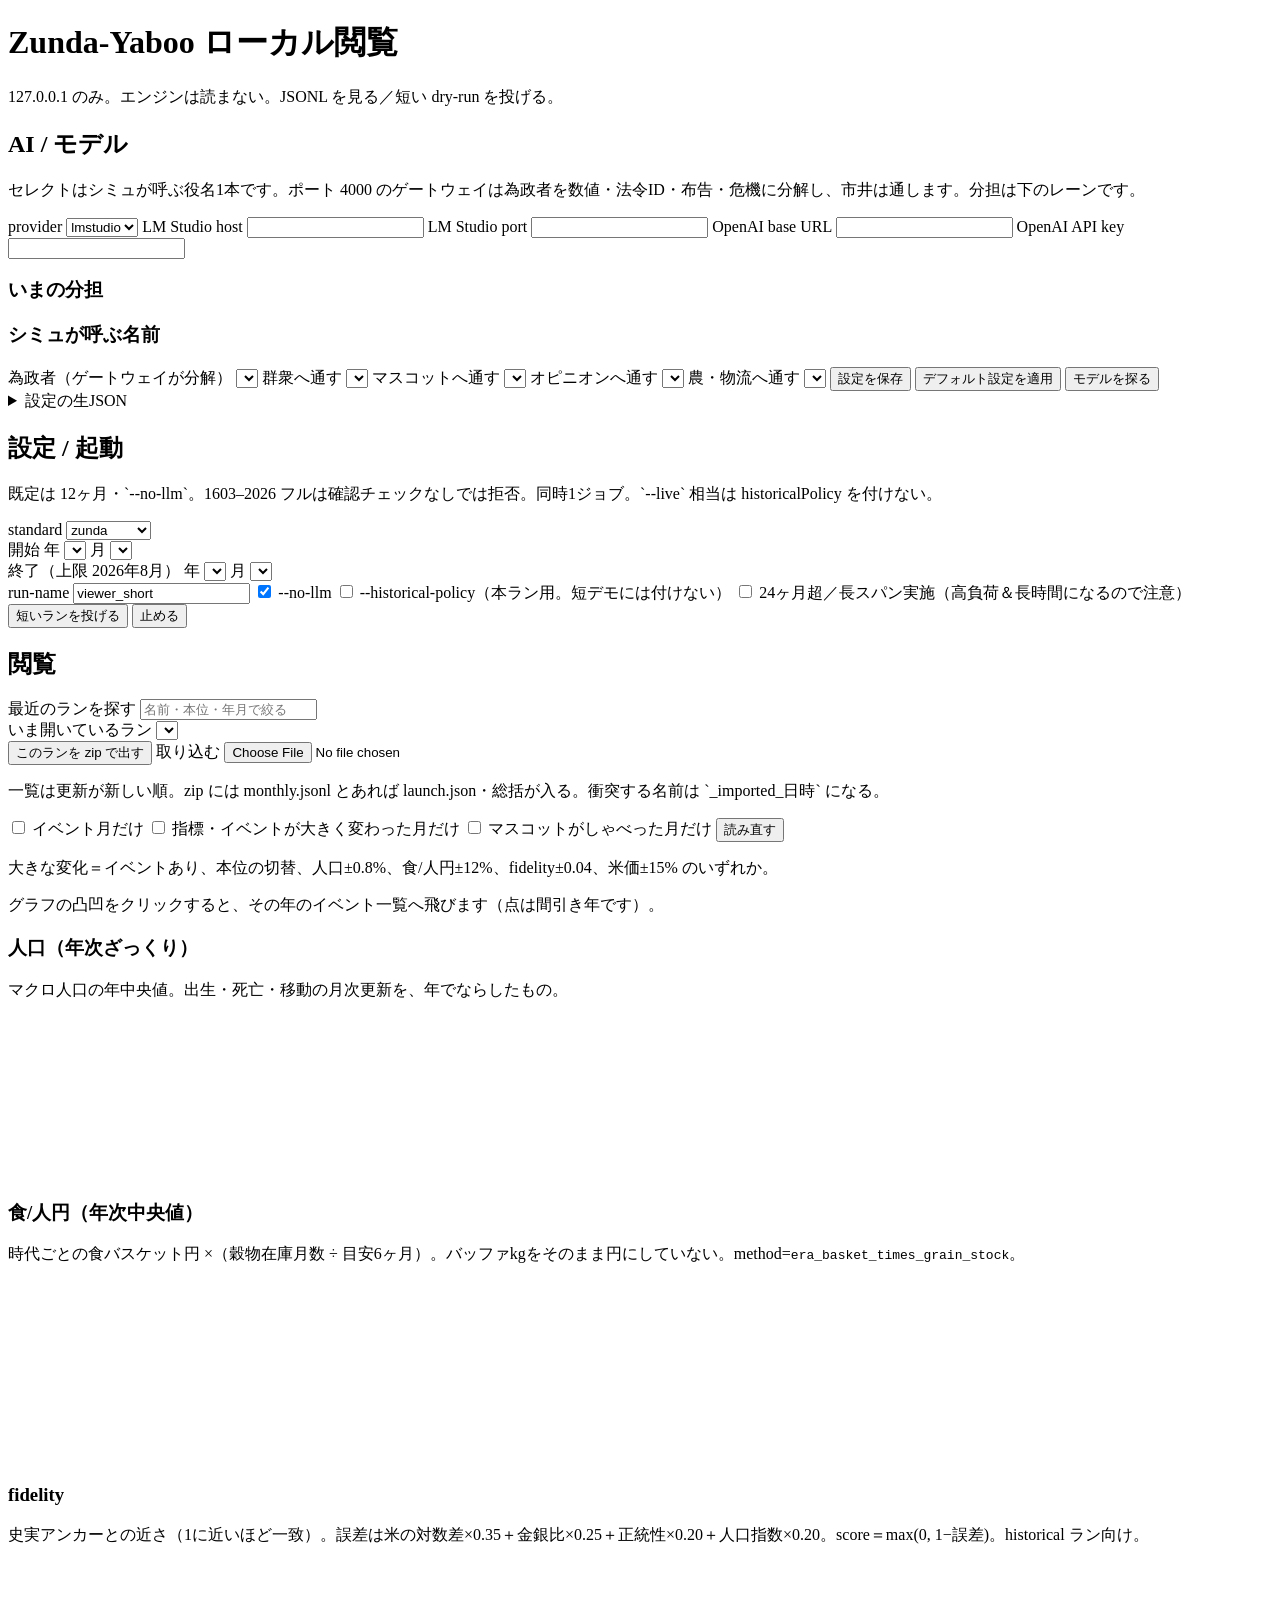
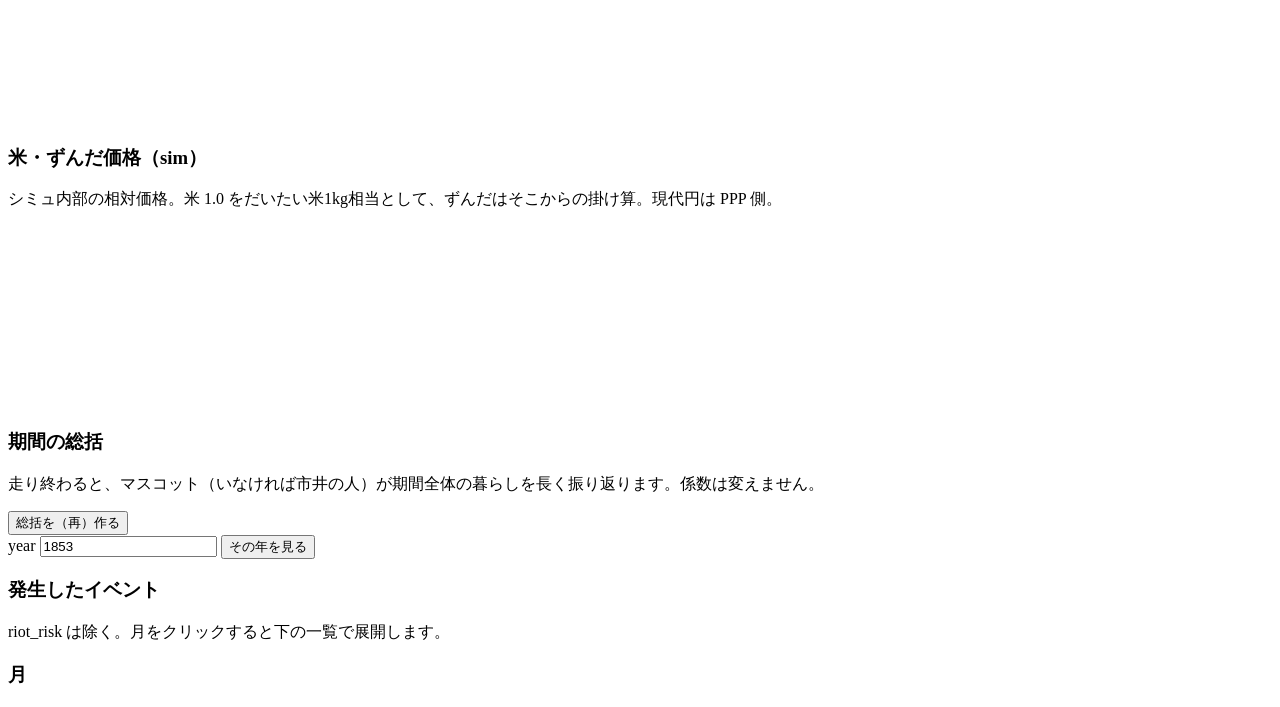
==== web/viewer/index.html @ b6a8cfde "Fix zundamon copula endings and viewer long-span warning copy. Co-authored-by: Cursor <cursoragent@c" ====
<!DOCTYPE html>
<html lang="ja">
<head>
  <meta charset="utf-8" />
  <meta name="viewport" content="width=device-width, initial-scale=1" />
  <title>Zunda-Yaboo viewer</title>
  <link rel="stylesheet" href="/app.css" />
</head>
<body>
  <header class="top">
    <h1>Zunda-Yaboo ローカル閲覧</h1>
    <p class="sub">127.0.0.1 のみ。エンジンは読まない。JSONL を見る／短い dry-run を投げる。</p>
  </header>
  <main class="layout">
    <section class="pane" id="launchPane">
      <h2>AI / モデル</h2>
      <p class="hint">セレクトはシミュが呼ぶ役名1本です。ポート 4000 のゲートウェイは為政者を数値・法令ID・布告・危機に分解し、市井は通します。分担は下のレーンです。</p>
      <label>provider
        <select id="provider">
          <option value="lmstudio">lmstudio</option>
          <option value="openai">openai</option>
        </select>
      </label>
      <label>LM Studio host <input id="lmStudioHost" type="text" /></label>
      <label>LM Studio port <input id="lmStudioPort" type="text" /></label>
      <label>OpenAI base URL <input id="openaiBaseUrl" type="text" /></label>
      <label>OpenAI API key <input id="openaiApiKey" type="password" autocomplete="off" /></label>
      <p id="gatewayHint" class="hint"></p>
      <h3 class="splitPlanTitle">いまの分担</h3>
      <section id="splitPlanBox" class="splitPlan" aria-live="polite"></section>
      <h3 class="splitPlanTitle">シミュが呼ぶ名前</h3>
      <label>為政者（ゲートウェイが分解） <select id="roleRuler"></select></label>
      <label>群衆へ通す <select id="roleCrowd"></select></label>
      <label>マスコットへ通す <select id="roleMascot"></select></label>
      <label>オピニオンへ通す <select id="roleOpinion"></select></label>
      <label>農・物流へ通す <select id="roleAgri"></select></label>
      <button type="button" id="saveSettingsBtn">設定を保存</button>
      <button type="button" id="applyGatewayDefaultBtn">デフォルト設定を適用</button>
      <button type="button" id="probeBtn">モデルを探る</button>
      <details class="rawSettings">
        <summary>設定の生JSON</summary>
        <pre id="settingsBox" class="job"></pre>
      </details>
      <h2>設定 / 起動</h2>
      <p class="hint">既定は 12ヶ月・`--no-llm`。1603–2026 フルは確認チェックなしでは拒否。同時1ジョブ。`--live` 相当は historicalPolicy を付けない。</p>
      <label>standard
        <select id="standard">
          <option value="zunda">zunda</option>
          <option value="anko">anko</option>
          <option value="azuki">azuki</option>
          <option value="edo_metal">edo_metal</option>
          <option value="gold_yen">gold_yen</option>
          <option value="dollar">dollar</option>
          <option value="historical">historical</option>
        </select>
      </label>
      <div class="yearMonthPick">
        <span>開始</span>
        <label>年
          <select id="startYear"></select>
        </label>
        <label>月
          <select id="startMonth"></select>
        </label>
      </div>
      <div class="yearMonthPick">
        <span>終了（上限 2026年8月）</span>
        <label>年
          <select id="endYear"></select>
        </label>
        <label>月
          <select id="endMonth"></select>
        </label>
      </div>
      <label>run-name <input id="runName" type="text" value="viewer_short" /></label>
      <label class="check"><input id="noLlm" type="checkbox" checked /> --no-llm</label>
      <label class="check"><input id="historicalPolicy" type="checkbox" /> --historical-policy（本ラン用。短デモには付けない）</label>
      <label class="check"><input id="confirmFullSpan" type="checkbox" /> 24ヶ月超／長スパン実施（高負荷＆長時間になるので注意）</label>
      <button type="button" id="launchBtn">短いランを投げる</button>
      <button type="button" id="stopBtn">止める</button>
      <pre id="jobBox" class="job"></pre>
    </section>
    <section class="pane" id="viewPane">
      <h2>閲覧</h2>
      <label>最近のランを探す
        <input id="runSearch" type="text" placeholder="名前・本位・年月で絞る" />
      </label>
      <div id="runList" class="runList"></div>
      <label>いま開いているラン
        <select id="runSelect"></select>
      </label>
      <div class="runActions">
        <button type="button" id="exportBtn">このランを zip で出す</button>
        <label class="filePick">取り込む
          <input id="importFile" type="file" accept=".zip,.jsonl,application/zip" />
        </label>
      </div>
      <p class="hint">一覧は更新が新しい順。zip には monthly.jsonl とあれば launch.json・総括が入る。衝突する名前は `_imported_日時` になる。</p>
      <label class="check"><input id="onlyEvents" type="checkbox" /> イベント月だけ</label>
      <label class="check"><input id="onlyBigChanges" type="checkbox" /> 指標・イベントが大きく変わった月だけ</label>
      <label class="check"><input id="onlySpeech" type="checkbox" /> マスコットがしゃべった月だけ</label>
      <button type="button" id="reloadBtn">読み直す</button>
      <p id="rangeMeta" class="hint"></p>
      <p class="hint">大きな変化＝イベントあり、本位の切替、人口±0.8%、食/人円±12%、fidelity±0.04、米価±15% のいずれか。</p>
      <p class="hint">グラフの凸凹をクリックすると、その年のイベント一覧へ飛びます（点は間引き年です）。</p>
      <h3>人口（年次ざっくり）</h3>
      <p class="hint">マクロ人口の年中央値。出生・死亡・移動の月次更新を、年でならしたもの。</p>
      <canvas id="chartPop" width="720" height="160"></canvas>
      <h3>食/人円（年次中央値）</h3>
      <p class="hint">時代ごとの食バスケット円 ×（穀物在庫月数 ÷ 目安6ヶ月）。バッファkgをそのまま円にしていない。method=<code>era_basket_times_grain_stock</code>。</p>
      <canvas id="chartFood" width="720" height="180"></canvas>
      <h3>fidelity</h3>
      <p class="hint">史実アンカーとの近さ（1に近いほど一致）。誤差は米の対数差×0.35＋金銀比×0.25＋正統性×0.20＋人口指数×0.20。score＝max(0, 1−誤差)。historical ラン向け。</p>
      <canvas id="chartFid" width="720" height="160"></canvas>
      <h3>米・ずんだ価格（sim）</h3>
      <p class="hint">シミュ内部の相対価格。米 1.0 をだいたい米1kg相当として、ずんだはそこからの掛け算。現代円は PPP 側。</p>
      <canvas id="chartPrice" width="720" height="180"></canvas>
      <h3>期間の総括</h3>
      <p class="hint">走り終わると、マスコット（いなければ市井の人）が期間全体の暮らしを長く振り返ります。係数は変えません。</p>
      <button type="button" id="recapBtn">総括を（再）作る</button>
      <article id="lifeRecapBox" class="recap"></article>
      <label>year <input id="yearTrace" type="text" value="1853" /></label>
      <button type="button" id="yearTraceBtn">その年を見る</button>
      <div id="yearTraceBox"></div>
      <h3>発生したイベント</h3>
      <p class="hint">riot_risk は除く。月をクリックすると下の一覧で展開します。</p>
      <ul id="eventLog"></ul>
      <h3>月</h3>
      <ul id="monthList"></ul>
    </section>
  </main>
  <div id="jobPopup" hidden>
    <div class="jobPopupCard">
      <p class="jobPopupTitle">推論ちゅうなのだ</p>
      <span class="spinner" aria-hidden="true"></span>
      <p id="busyText">待機中</p>
      <button type="button" id="busyStopBtn">止める</button>
    </div>
  </div>
  <div id="defaultPresetPopup" hidden>
    <div class="defaultPresetCard">
      <p class="jobPopupTitle">ゲートウェイ既定を適用するのだ</p>
      <p class="hint">クラウド OpenAI にはしません。向き先は Docker ゲートウェイ :4000 です。為政者レーンが4仕事に分かれているのが既定です。</p>
      <p id="defaultPresetSummary" class="presetSummary"></p>
      <h3 class="splitPlanTitle">既定の分担</h3>
      <div id="defaultPresetSplit" class="splitPlan"></div>
      <p class="hint">手持ちカタログ（ある／ない）</p>
      <ul id="defaultPresetList"></ul>
      <div class="presetActions">
        <button type="button" id="defaultPresetOkBtn">確認して適用</button>
        <button type="button" id="defaultPresetCancelBtn" class="secondaryBtn">やめる</button>
      </div>
    </div>
  </div>
  <script src="/app.js?v=span-pickers-1"></script>
</body>
</html>
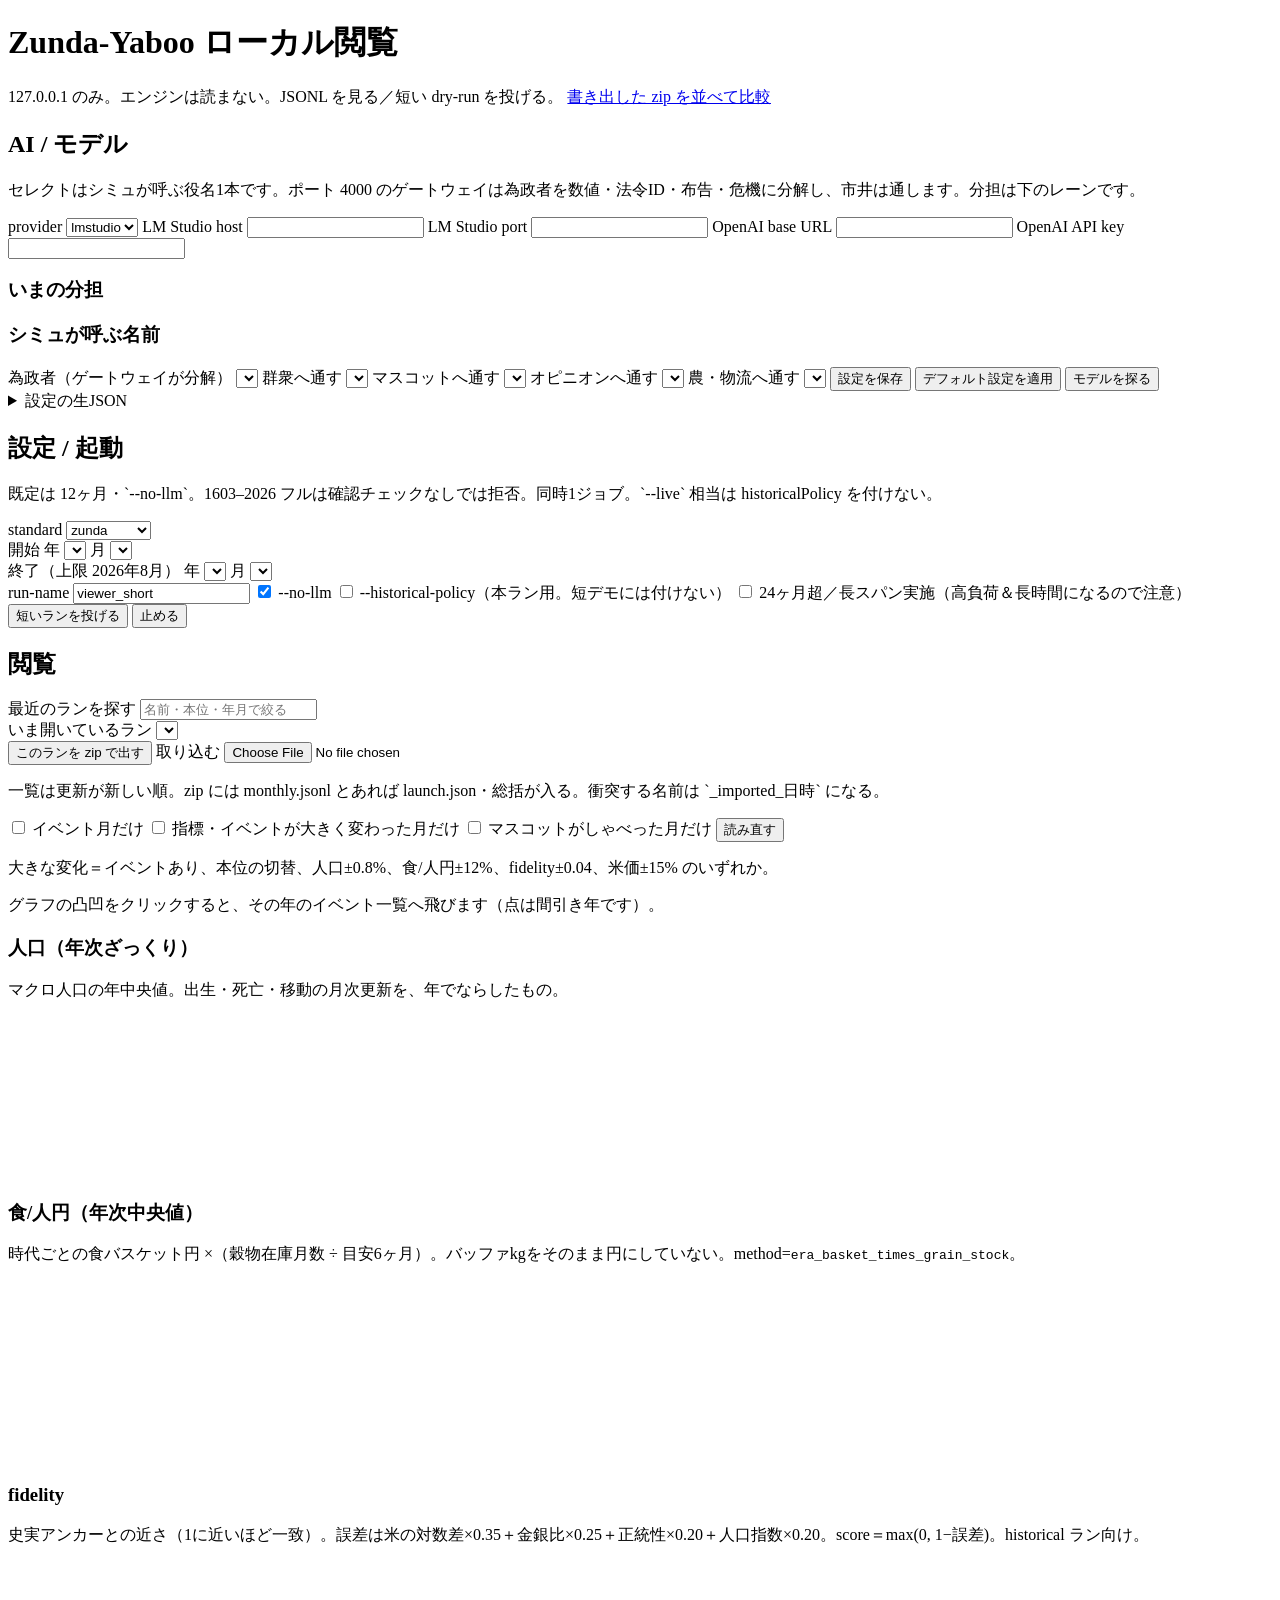
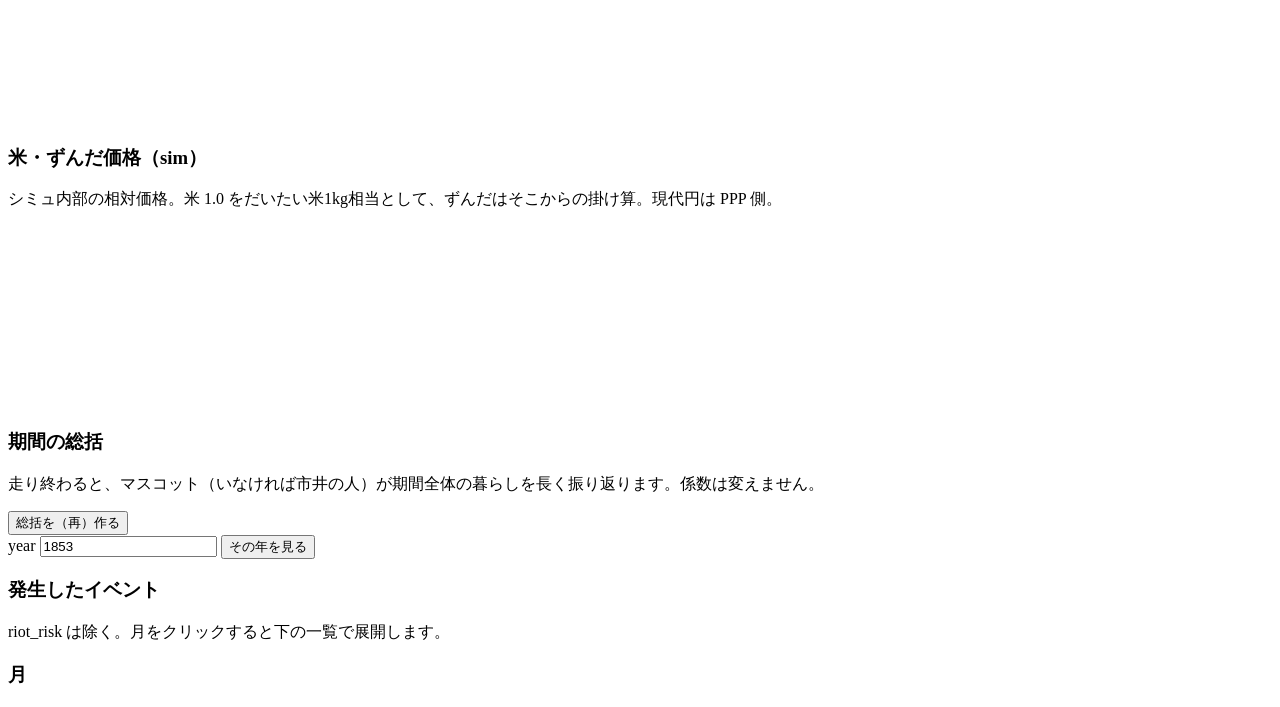
==== commit f3ed2b41: "Add run compare view and keep viewer progress notes." ====
--- a/web/viewer/index.html
+++ b/web/viewer/index.html
@@ -9,7 +9,7 @@
 <body>
   <header class="top">
     <h1>Zunda-Yaboo ローカル閲覧</h1>
-    <p class="sub">127.0.0.1 のみ。エンジンは読まない。JSONL を見る／短い dry-run を投げる。</p>
+    <p class="sub">127.0.0.1 のみ。エンジンは読まない。JSONL を見る／短い dry-run を投げる。 <a href="/compare.html">書き出した zip を並べて比較</a></p>
   </header>
   <main class="layout">
     <section class="pane" id="launchPane">
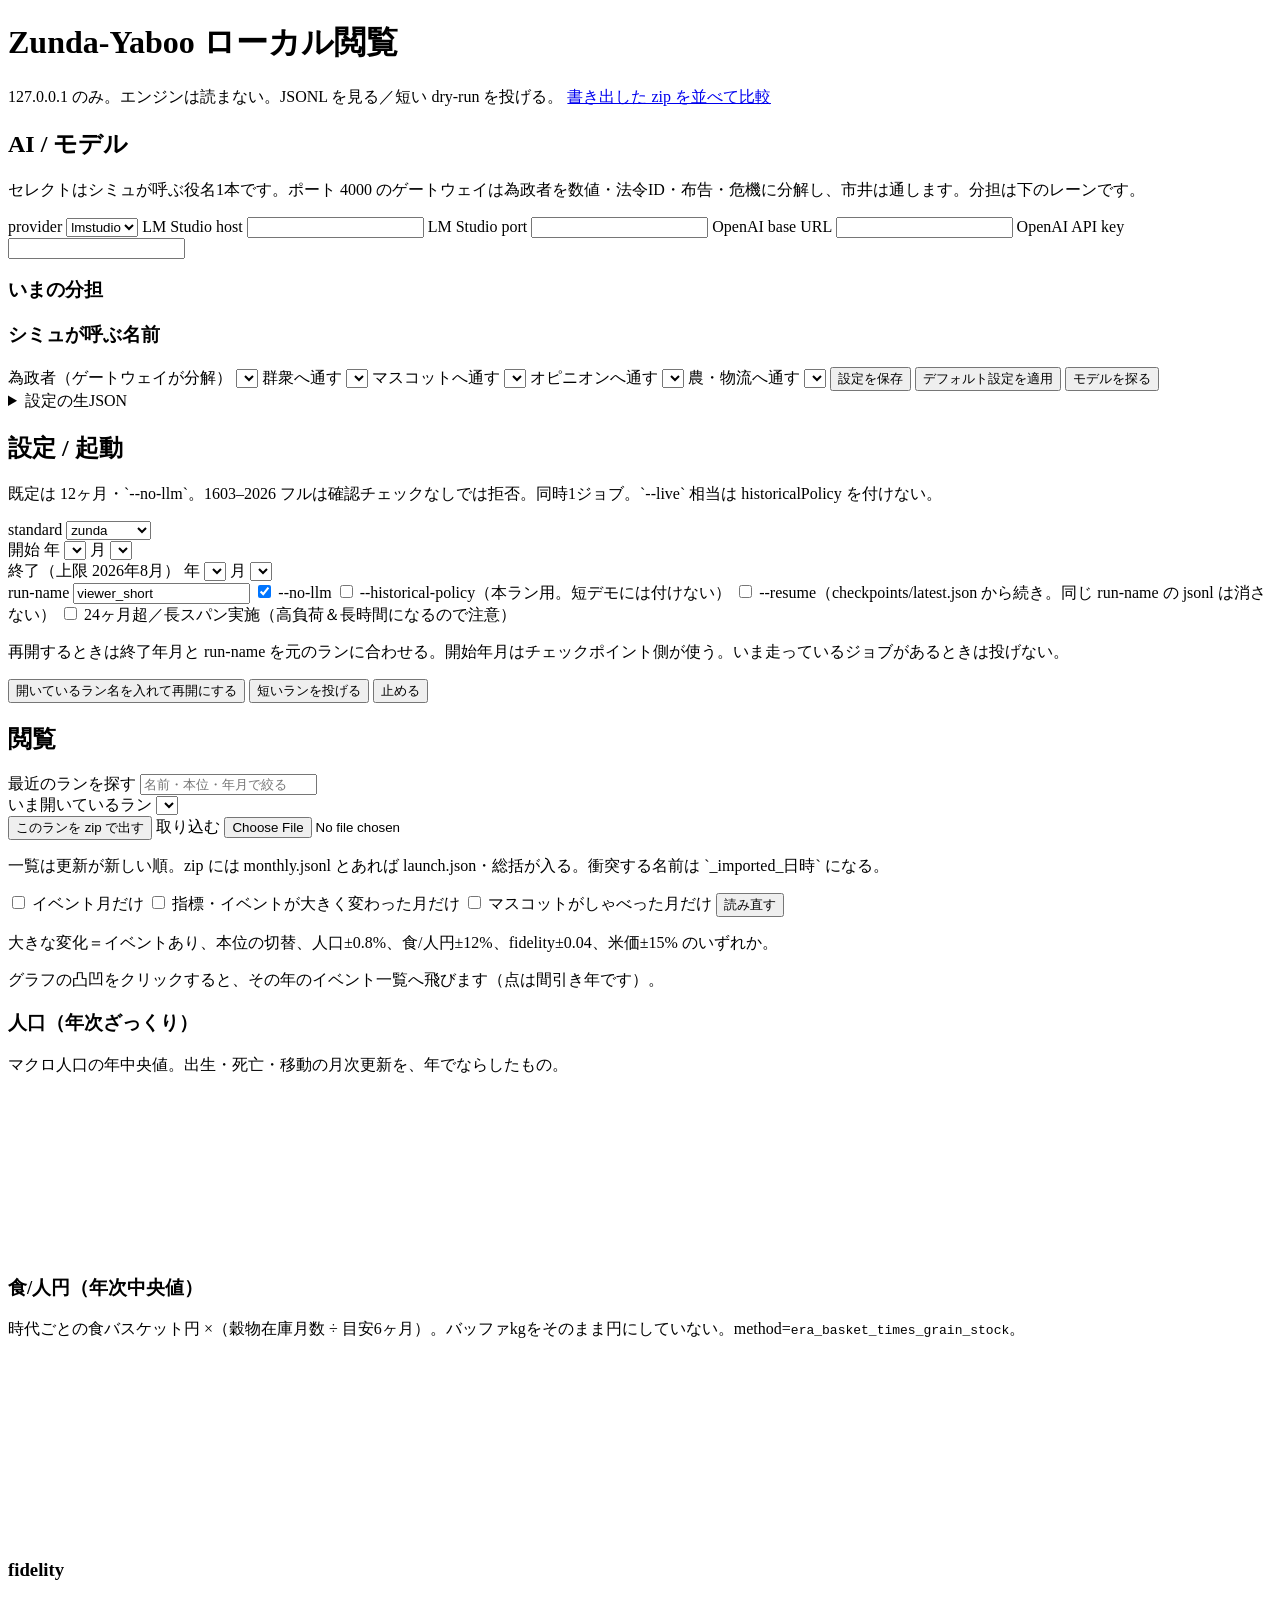
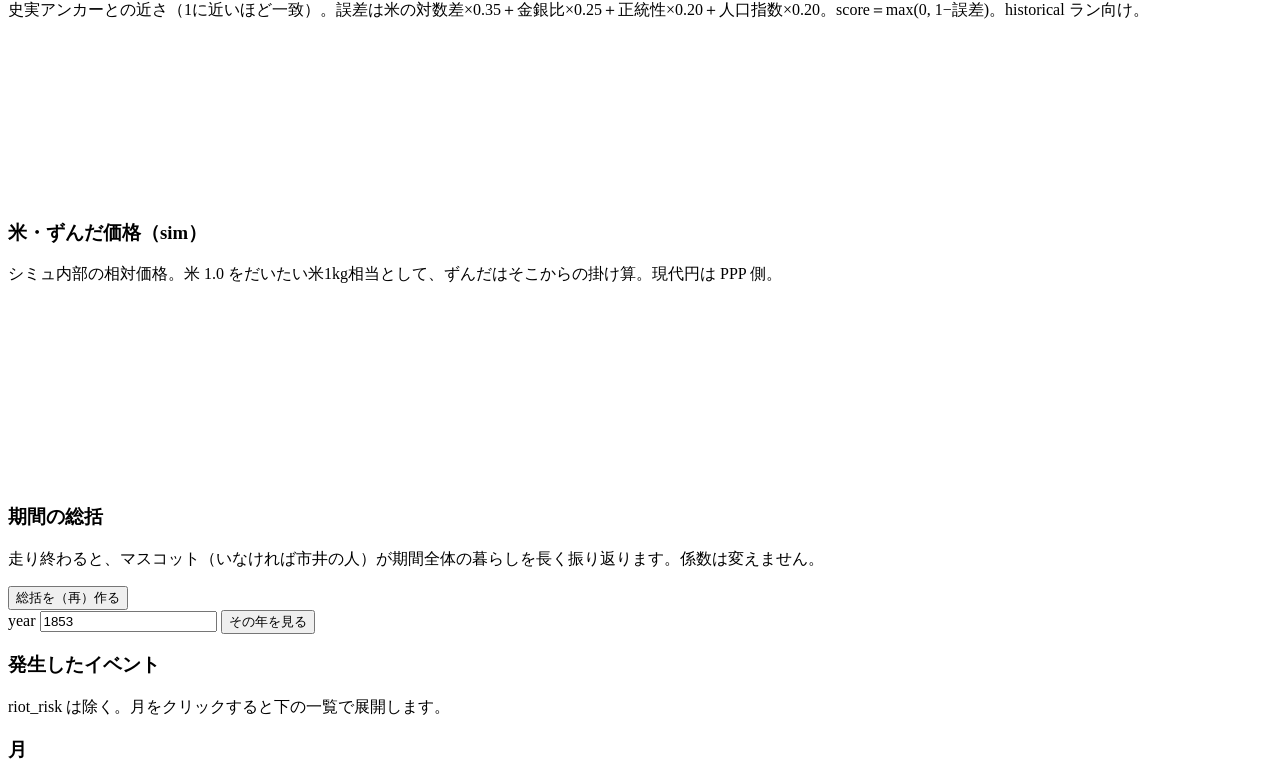
==== commit 12b64ba0: "Document engine internals and add viewer year-event search." ====
--- a/web/viewer/index.html
+++ b/web/viewer/index.html
@@ -75,7 +75,10 @@
       <label>run-name <input id="runName" type="text" value="viewer_short" /></label>
       <label class="check"><input id="noLlm" type="checkbox" checked /> --no-llm</label>
       <label class="check"><input id="historicalPolicy" type="checkbox" /> --historical-policy（本ラン用。短デモには付けない）</label>
+      <label class="check"><input id="resume" type="checkbox" /> --resume（checkpoints/latest.json から続き。同じ run-name の jsonl は消さない）</label>
       <label class="check"><input id="confirmFullSpan" type="checkbox" /> 24ヶ月超／長スパン実施（高負荷＆長時間になるので注意）</label>
+      <p class="hint">再開するときは終了年月と run-name を元のランに合わせる。開始年月はチェックポイント側が使う。いま走っているジョブがあるときは投げない。</p>
+      <button type="button" id="fillResumeBtn">開いているラン名を入れて再開にする</button>
       <button type="button" id="launchBtn">短いランを投げる</button>
       <button type="button" id="stopBtn">止める</button>
       <pre id="jobBox" class="job"></pre>
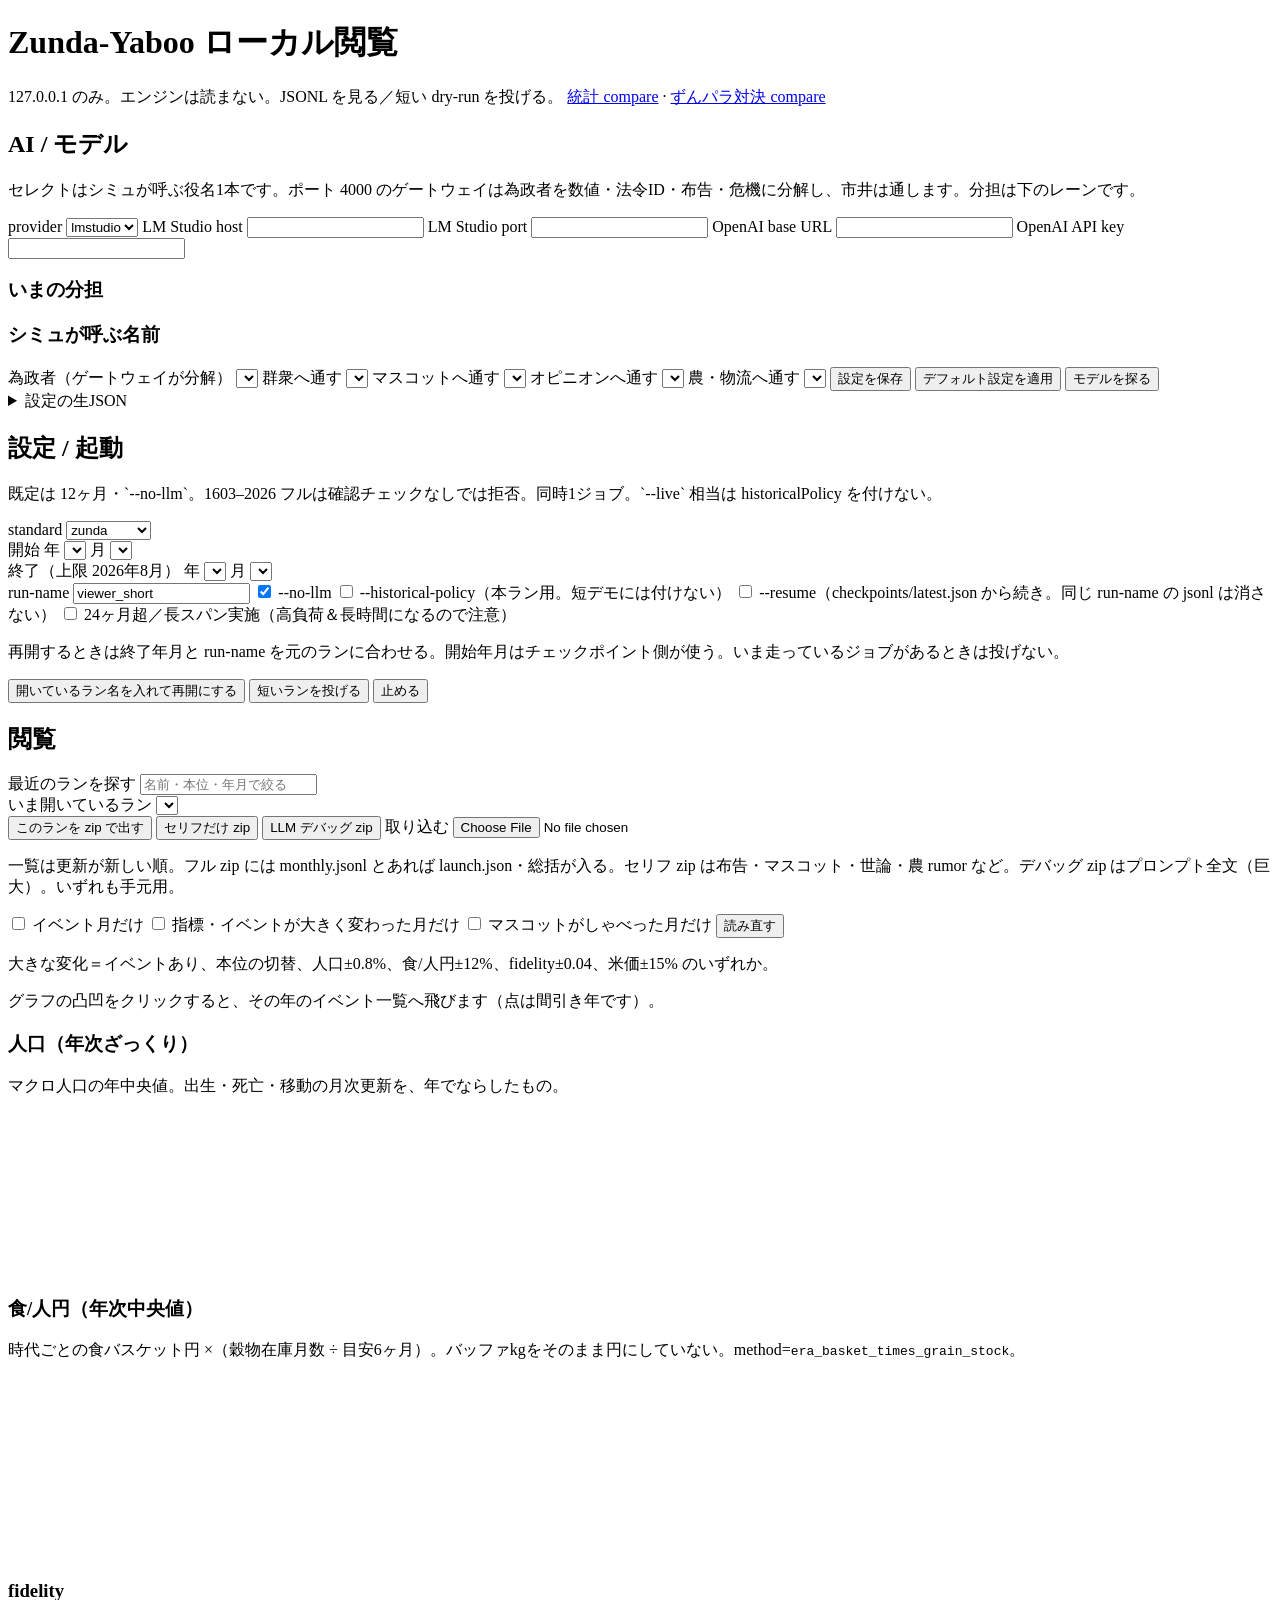
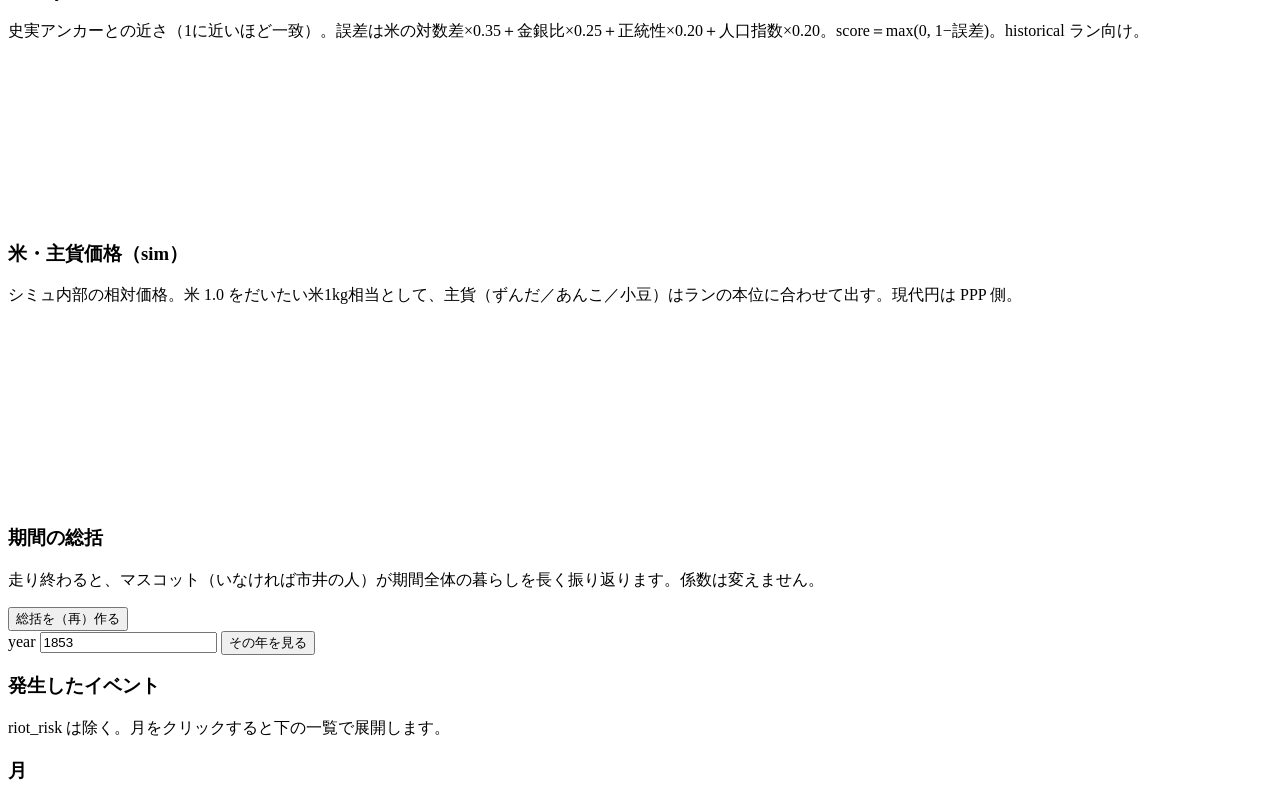
==== commit dc7ac792: "Add ZunPara duel compare viewer, sample packs, and doc cleanup for ver1." ====
--- a/web/viewer/index.html
+++ b/web/viewer/index.html
@@ -9,7 +9,10 @@
 <body>
   <header class="top">
     <h1>Zunda-Yaboo ローカル閲覧</h1>
-    <p class="sub">127.0.0.1 のみ。エンジンは読まない。JSONL を見る／短い dry-run を投げる。 <a href="/compare.html">書き出した zip を並べて比較</a></p>
+    <p class="sub">127.0.0.1 のみ。エンジンは読まない。JSONL を見る／短い dry-run を投げる。
+      <a href="/compare.html">統計 compare</a> ·
+      <a href="/compare_duel.html">ずんパラ対決 compare</a>
+    </p>
   </header>
   <main class="layout">
     <section class="pane" id="launchPane">
@@ -94,11 +97,13 @@
       </label>
       <div class="runActions">
         <button type="button" id="exportBtn">このランを zip で出す</button>
+        <button type="button" id="exportSpeechBtn">セリフだけ zip</button>
+        <button type="button" id="exportDebugBtn">LLM デバッグ zip</button>
         <label class="filePick">取り込む
           <input id="importFile" type="file" accept=".zip,.jsonl,application/zip" />
         </label>
       </div>
-      <p class="hint">一覧は更新が新しい順。zip には monthly.jsonl とあれば launch.json・総括が入る。衝突する名前は `_imported_日時` になる。</p>
+      <p class="hint">一覧は更新が新しい順。フル zip には monthly.jsonl とあれば launch.json・総括が入る。セリフ zip は布告・マスコット・世論・農 rumor など。デバッグ zip はプロンプト全文（巨大）。いずれも手元用。</p>
       <label class="check"><input id="onlyEvents" type="checkbox" /> イベント月だけ</label>
       <label class="check"><input id="onlyBigChanges" type="checkbox" /> 指標・イベントが大きく変わった月だけ</label>
       <label class="check"><input id="onlySpeech" type="checkbox" /> マスコットがしゃべった月だけ</label>
@@ -115,8 +120,8 @@
       <h3>fidelity</h3>
       <p class="hint">史実アンカーとの近さ（1に近いほど一致）。誤差は米の対数差×0.35＋金銀比×0.25＋正統性×0.20＋人口指数×0.20。score＝max(0, 1−誤差)。historical ラン向け。</p>
       <canvas id="chartFid" width="720" height="160"></canvas>
-      <h3>米・ずんだ価格（sim）</h3>
-      <p class="hint">シミュ内部の相対価格。米 1.0 をだいたい米1kg相当として、ずんだはそこからの掛け算。現代円は PPP 側。</p>
+      <h3 id="chartPriceTitle">米・主貨価格（sim）</h3>
+      <p id="chartPriceHint" class="hint">シミュ内部の相対価格。米 1.0 をだいたい米1kg相当として、主貨（ずんだ／あんこ／小豆）はランの本位に合わせて出す。現代円は PPP 側。</p>
       <canvas id="chartPrice" width="720" height="180"></canvas>
       <h3>期間の総括</h3>
       <p class="hint">走り終わると、マスコット（いなければ市井の人）が期間全体の暮らしを長く振り返ります。係数は変えません。</p>
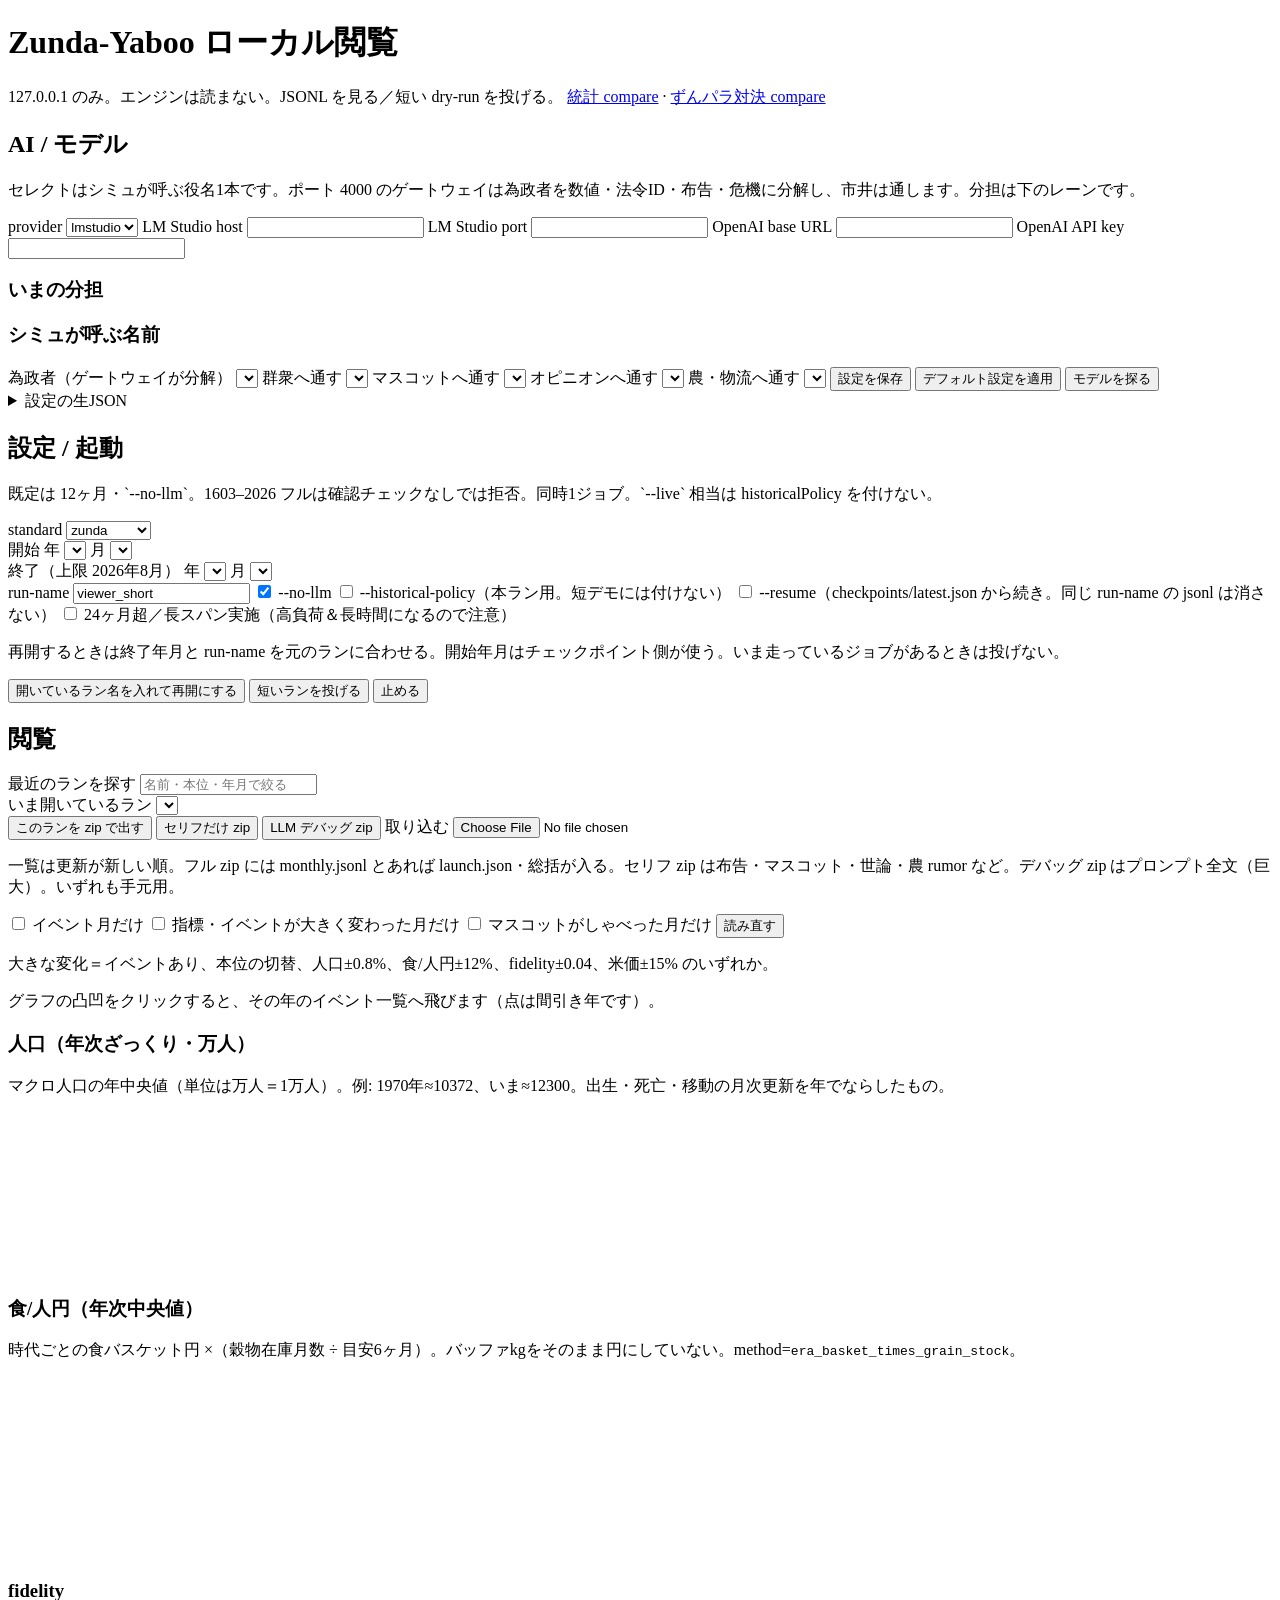
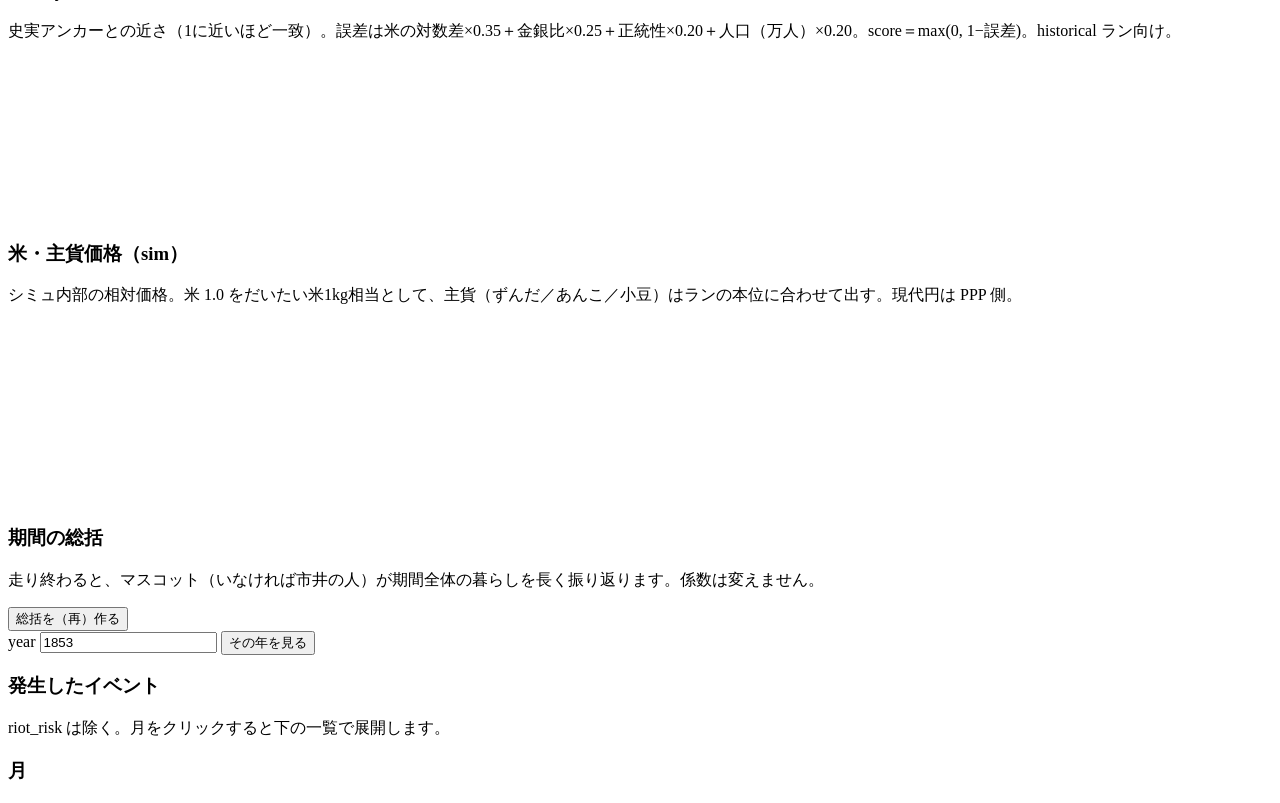
==== commit 569d8294: "Scale population to wan units and tune to Nixon." ====
--- a/web/viewer/index.html
+++ b/web/viewer/index.html
@@ -1,165 +1,165 @@
-<!DOCTYPE html>
-<html lang="ja">
-<head>
-  <meta charset="utf-8" />
-  <meta name="viewport" content="width=device-width, initial-scale=1" />
-  <title>Zunda-Yaboo viewer</title>
-  <link rel="stylesheet" href="/app.css" />
-</head>
-<body>
-  <header class="top">
-    <h1>Zunda-Yaboo ローカル閲覧</h1>
-    <p class="sub">127.0.0.1 のみ。エンジンは読まない。JSONL を見る／短い dry-run を投げる。
-      <a href="/compare.html">統計 compare</a> ·
-      <a href="/compare_duel.html">ずんパラ対決 compare</a>
-    </p>
-  </header>
-  <main class="layout">
-    <section class="pane" id="launchPane">
-      <h2>AI / モデル</h2>
-      <p class="hint">セレクトはシミュが呼ぶ役名1本です。ポート 4000 のゲートウェイは為政者を数値・法令ID・布告・危機に分解し、市井は通します。分担は下のレーンです。</p>
-      <label>provider
-        <select id="provider">
-          <option value="lmstudio">lmstudio</option>
-          <option value="openai">openai</option>
-        </select>
-      </label>
-      <label>LM Studio host <input id="lmStudioHost" type="text" /></label>
-      <label>LM Studio port <input id="lmStudioPort" type="text" /></label>
-      <label>OpenAI base URL <input id="openaiBaseUrl" type="text" /></label>
-      <label>OpenAI API key <input id="openaiApiKey" type="password" autocomplete="off" /></label>
-      <p id="gatewayHint" class="hint"></p>
-      <h3 class="splitPlanTitle">いまの分担</h3>
-      <section id="splitPlanBox" class="splitPlan" aria-live="polite"></section>
-      <h3 class="splitPlanTitle">シミュが呼ぶ名前</h3>
-      <label>為政者（ゲートウェイが分解） <select id="roleRuler"></select></label>
-      <label>群衆へ通す <select id="roleCrowd"></select></label>
-      <label>マスコットへ通す <select id="roleMascot"></select></label>
-      <label>オピニオンへ通す <select id="roleOpinion"></select></label>
-      <label>農・物流へ通す <select id="roleAgri"></select></label>
-      <button type="button" id="saveSettingsBtn">設定を保存</button>
-      <button type="button" id="applyGatewayDefaultBtn">デフォルト設定を適用</button>
-      <button type="button" id="probeBtn">モデルを探る</button>
-      <details class="rawSettings">
-        <summary>設定の生JSON</summary>
-        <pre id="settingsBox" class="job"></pre>
-      </details>
-      <h2>設定 / 起動</h2>
-      <p class="hint">既定は 12ヶ月・`--no-llm`。1603–2026 フルは確認チェックなしでは拒否。同時1ジョブ。`--live` 相当は historicalPolicy を付けない。</p>
-      <label>standard
-        <select id="standard">
-          <option value="zunda">zunda</option>
-          <option value="anko">anko</option>
-          <option value="azuki">azuki</option>
-          <option value="edo_metal">edo_metal</option>
-          <option value="gold_yen">gold_yen</option>
-          <option value="dollar">dollar</option>
-          <option value="historical">historical</option>
-        </select>
-      </label>
-      <div class="yearMonthPick">
-        <span>開始</span>
-        <label>年
-          <select id="startYear"></select>
-        </label>
-        <label>月
-          <select id="startMonth"></select>
-        </label>
-      </div>
-      <div class="yearMonthPick">
-        <span>終了（上限 2026年8月）</span>
-        <label>年
-          <select id="endYear"></select>
-        </label>
-        <label>月
-          <select id="endMonth"></select>
-        </label>
-      </div>
-      <label>run-name <input id="runName" type="text" value="viewer_short" /></label>
-      <label class="check"><input id="noLlm" type="checkbox" checked /> --no-llm</label>
-      <label class="check"><input id="historicalPolicy" type="checkbox" /> --historical-policy（本ラン用。短デモには付けない）</label>
-      <label class="check"><input id="resume" type="checkbox" /> --resume（checkpoints/latest.json から続き。同じ run-name の jsonl は消さない）</label>
-      <label class="check"><input id="confirmFullSpan" type="checkbox" /> 24ヶ月超／長スパン実施（高負荷＆長時間になるので注意）</label>
-      <p class="hint">再開するときは終了年月と run-name を元のランに合わせる。開始年月はチェックポイント側が使う。いま走っているジョブがあるときは投げない。</p>
-      <button type="button" id="fillResumeBtn">開いているラン名を入れて再開にする</button>
-      <button type="button" id="launchBtn">短いランを投げる</button>
-      <button type="button" id="stopBtn">止める</button>
-      <pre id="jobBox" class="job"></pre>
-    </section>
-    <section class="pane" id="viewPane">
-      <h2>閲覧</h2>
-      <label>最近のランを探す
-        <input id="runSearch" type="text" placeholder="名前・本位・年月で絞る" />
-      </label>
-      <div id="runList" class="runList"></div>
-      <label>いま開いているラン
-        <select id="runSelect"></select>
-      </label>
-      <div class="runActions">
-        <button type="button" id="exportBtn">このランを zip で出す</button>
-        <button type="button" id="exportSpeechBtn">セリフだけ zip</button>
-        <button type="button" id="exportDebugBtn">LLM デバッグ zip</button>
-        <label class="filePick">取り込む
-          <input id="importFile" type="file" accept=".zip,.jsonl,application/zip" />
-        </label>
-      </div>
-      <p class="hint">一覧は更新が新しい順。フル zip には monthly.jsonl とあれば launch.json・総括が入る。セリフ zip は布告・マスコット・世論・農 rumor など。デバッグ zip はプロンプト全文（巨大）。いずれも手元用。</p>
-      <label class="check"><input id="onlyEvents" type="checkbox" /> イベント月だけ</label>
-      <label class="check"><input id="onlyBigChanges" type="checkbox" /> 指標・イベントが大きく変わった月だけ</label>
-      <label class="check"><input id="onlySpeech" type="checkbox" /> マスコットがしゃべった月だけ</label>
-      <button type="button" id="reloadBtn">読み直す</button>
-      <p id="rangeMeta" class="hint"></p>
-      <p class="hint">大きな変化＝イベントあり、本位の切替、人口±0.8%、食/人円±12%、fidelity±0.04、米価±15% のいずれか。</p>
-      <p class="hint">グラフの凸凹をクリックすると、その年のイベント一覧へ飛びます（点は間引き年です）。</p>
-      <h3>人口（年次ざっくり）</h3>
-      <p class="hint">マクロ人口の年中央値。出生・死亡・移動の月次更新を、年でならしたもの。</p>
-      <canvas id="chartPop" width="720" height="160"></canvas>
-      <h3>食/人円（年次中央値）</h3>
-      <p class="hint">時代ごとの食バスケット円 ×（穀物在庫月数 ÷ 目安6ヶ月）。バッファkgをそのまま円にしていない。method=<code>era_basket_times_grain_stock</code>。</p>
-      <canvas id="chartFood" width="720" height="180"></canvas>
-      <h3>fidelity</h3>
-      <p class="hint">史実アンカーとの近さ（1に近いほど一致）。誤差は米の対数差×0.35＋金銀比×0.25＋正統性×0.20＋人口指数×0.20。score＝max(0, 1−誤差)。historical ラン向け。</p>
-      <canvas id="chartFid" width="720" height="160"></canvas>
-      <h3 id="chartPriceTitle">米・主貨価格（sim）</h3>
-      <p id="chartPriceHint" class="hint">シミュ内部の相対価格。米 1.0 をだいたい米1kg相当として、主貨（ずんだ／あんこ／小豆）はランの本位に合わせて出す。現代円は PPP 側。</p>
-      <canvas id="chartPrice" width="720" height="180"></canvas>
-      <h3>期間の総括</h3>
-      <p class="hint">走り終わると、マスコット（いなければ市井の人）が期間全体の暮らしを長く振り返ります。係数は変えません。</p>
-      <button type="button" id="recapBtn">総括を（再）作る</button>
-      <article id="lifeRecapBox" class="recap"></article>
-      <label>year <input id="yearTrace" type="text" value="1853" /></label>
-      <button type="button" id="yearTraceBtn">その年を見る</button>
-      <div id="yearTraceBox"></div>
-      <h3>発生したイベント</h3>
-      <p class="hint">riot_risk は除く。月をクリックすると下の一覧で展開します。</p>
-      <ul id="eventLog"></ul>
-      <h3>月</h3>
-      <ul id="monthList"></ul>
-    </section>
-  </main>
-  <div id="jobPopup" hidden>
-    <div class="jobPopupCard">
-      <p class="jobPopupTitle">推論ちゅうなのだ</p>
-      <span class="spinner" aria-hidden="true"></span>
-      <p id="busyText">待機中</p>
-      <button type="button" id="busyStopBtn">止める</button>
-    </div>
-  </div>
-  <div id="defaultPresetPopup" hidden>
-    <div class="defaultPresetCard">
-      <p class="jobPopupTitle">ゲートウェイ既定を適用するのだ</p>
-      <p class="hint">クラウド OpenAI にはしません。向き先は Docker ゲートウェイ :4000 です。為政者レーンが4仕事に分かれているのが既定です。</p>
-      <p id="defaultPresetSummary" class="presetSummary"></p>
-      <h3 class="splitPlanTitle">既定の分担</h3>
-      <div id="defaultPresetSplit" class="splitPlan"></div>
-      <p class="hint">手持ちカタログ（ある／ない）</p>
-      <ul id="defaultPresetList"></ul>
-      <div class="presetActions">
-        <button type="button" id="defaultPresetOkBtn">確認して適用</button>
-        <button type="button" id="defaultPresetCancelBtn" class="secondaryBtn">やめる</button>
-      </div>
-    </div>
-  </div>
-  <script src="/app.js?v=span-pickers-1"></script>
-</body>
-</html>
+<!DOCTYPE html>
+<html lang="ja">
+<head>
+  <meta charset="utf-8" />
+  <meta name="viewport" content="width=device-width, initial-scale=1" />
+  <title>Zunda-Yaboo viewer</title>
+  <link rel="stylesheet" href="/app.css" />
+</head>
+<body>
+  <header class="top">
+    <h1>Zunda-Yaboo ローカル閲覧</h1>
+    <p class="sub">127.0.0.1 のみ。エンジンは読まない。JSONL を見る／短い dry-run を投げる。
+      <a href="/compare.html">統計 compare</a> ·
+      <a href="/compare_duel.html">ずんパラ対決 compare</a>
+    </p>
+  </header>
+  <main class="layout">
+    <section class="pane" id="launchPane">
+      <h2>AI / モデル</h2>
+      <p class="hint">セレクトはシミュが呼ぶ役名1本です。ポート 4000 のゲートウェイは為政者を数値・法令ID・布告・危機に分解し、市井は通します。分担は下のレーンです。</p>
+      <label>provider
+        <select id="provider">
+          <option value="lmstudio">lmstudio</option>
+          <option value="openai">openai</option>
+        </select>
+      </label>
+      <label>LM Studio host <input id="lmStudioHost" type="text" /></label>
+      <label>LM Studio port <input id="lmStudioPort" type="text" /></label>
+      <label>OpenAI base URL <input id="openaiBaseUrl" type="text" /></label>
+      <label>OpenAI API key <input id="openaiApiKey" type="password" autocomplete="off" /></label>
+      <p id="gatewayHint" class="hint"></p>
+      <h3 class="splitPlanTitle">いまの分担</h3>
+      <section id="splitPlanBox" class="splitPlan" aria-live="polite"></section>
+      <h3 class="splitPlanTitle">シミュが呼ぶ名前</h3>
+      <label>為政者（ゲートウェイが分解） <select id="roleRuler"></select></label>
+      <label>群衆へ通す <select id="roleCrowd"></select></label>
+      <label>マスコットへ通す <select id="roleMascot"></select></label>
+      <label>オピニオンへ通す <select id="roleOpinion"></select></label>
+      <label>農・物流へ通す <select id="roleAgri"></select></label>
+      <button type="button" id="saveSettingsBtn">設定を保存</button>
+      <button type="button" id="applyGatewayDefaultBtn">デフォルト設定を適用</button>
+      <button type="button" id="probeBtn">モデルを探る</button>
+      <details class="rawSettings">
+        <summary>設定の生JSON</summary>
+        <pre id="settingsBox" class="job"></pre>
+      </details>
+      <h2>設定 / 起動</h2>
+      <p class="hint">既定は 12ヶ月・`--no-llm`。1603–2026 フルは確認チェックなしでは拒否。同時1ジョブ。`--live` 相当は historicalPolicy を付けない。</p>
+      <label>standard
+        <select id="standard">
+          <option value="zunda">zunda</option>
+          <option value="anko">anko</option>
+          <option value="azuki">azuki</option>
+          <option value="edo_metal">edo_metal</option>
+          <option value="gold_yen">gold_yen</option>
+          <option value="dollar">dollar</option>
+          <option value="historical">historical</option>
+        </select>
+      </label>
+      <div class="yearMonthPick">
+        <span>開始</span>
+        <label>年
+          <select id="startYear"></select>
+        </label>
+        <label>月
+          <select id="startMonth"></select>
+        </label>
+      </div>
+      <div class="yearMonthPick">
+        <span>終了（上限 2026年8月）</span>
+        <label>年
+          <select id="endYear"></select>
+        </label>
+        <label>月
+          <select id="endMonth"></select>
+        </label>
+      </div>
+      <label>run-name <input id="runName" type="text" value="viewer_short" /></label>
+      <label class="check"><input id="noLlm" type="checkbox" checked /> --no-llm</label>
+      <label class="check"><input id="historicalPolicy" type="checkbox" /> --historical-policy（本ラン用。短デモには付けない）</label>
+      <label class="check"><input id="resume" type="checkbox" /> --resume（checkpoints/latest.json から続き。同じ run-name の jsonl は消さない）</label>
+      <label class="check"><input id="confirmFullSpan" type="checkbox" /> 24ヶ月超／長スパン実施（高負荷＆長時間になるので注意）</label>
+      <p class="hint">再開するときは終了年月と run-name を元のランに合わせる。開始年月はチェックポイント側が使う。いま走っているジョブがあるときは投げない。</p>
+      <button type="button" id="fillResumeBtn">開いているラン名を入れて再開にする</button>
+      <button type="button" id="launchBtn">短いランを投げる</button>
+      <button type="button" id="stopBtn">止める</button>
+      <pre id="jobBox" class="job"></pre>
+    </section>
+    <section class="pane" id="viewPane">
+      <h2>閲覧</h2>
+      <label>最近のランを探す
+        <input id="runSearch" type="text" placeholder="名前・本位・年月で絞る" />
+      </label>
+      <div id="runList" class="runList"></div>
+      <label>いま開いているラン
+        <select id="runSelect"></select>
+      </label>
+      <div class="runActions">
+        <button type="button" id="exportBtn">このランを zip で出す</button>
+        <button type="button" id="exportSpeechBtn">セリフだけ zip</button>
+        <button type="button" id="exportDebugBtn">LLM デバッグ zip</button>
+        <label class="filePick">取り込む
+          <input id="importFile" type="file" accept=".zip,.jsonl,application/zip" />
+        </label>
+      </div>
+      <p class="hint">一覧は更新が新しい順。フル zip には monthly.jsonl とあれば launch.json・総括が入る。セリフ zip は布告・マスコット・世論・農 rumor など。デバッグ zip はプロンプト全文（巨大）。いずれも手元用。</p>
+      <label class="check"><input id="onlyEvents" type="checkbox" /> イベント月だけ</label>
+      <label class="check"><input id="onlyBigChanges" type="checkbox" /> 指標・イベントが大きく変わった月だけ</label>
+      <label class="check"><input id="onlySpeech" type="checkbox" /> マスコットがしゃべった月だけ</label>
+      <button type="button" id="reloadBtn">読み直す</button>
+      <p id="rangeMeta" class="hint"></p>
+      <p class="hint">大きな変化＝イベントあり、本位の切替、人口±0.8%、食/人円±12%、fidelity±0.04、米価±15% のいずれか。</p>
+      <p class="hint">グラフの凸凹をクリックすると、その年のイベント一覧へ飛びます（点は間引き年です）。</p>
+      <h3>人口（年次ざっくり・万人）</h3>
+      <p class="hint">マクロ人口の年中央値（単位は万人＝1万人）。例: 1970年≈10372、いま≈12300。出生・死亡・移動の月次更新を年でならしたもの。</p>
+      <canvas id="chartPop" width="720" height="160"></canvas>
+      <h3>食/人円（年次中央値）</h3>
+      <p class="hint">時代ごとの食バスケット円 ×（穀物在庫月数 ÷ 目安6ヶ月）。バッファkgをそのまま円にしていない。method=<code>era_basket_times_grain_stock</code>。</p>
+      <canvas id="chartFood" width="720" height="180"></canvas>
+      <h3>fidelity</h3>
+      <p class="hint">史実アンカーとの近さ（1に近いほど一致）。誤差は米の対数差×0.35＋金銀比×0.25＋正統性×0.20＋人口（万人）×0.20。score＝max(0, 1−誤差)。historical ラン向け。</p>
+      <canvas id="chartFid" width="720" height="160"></canvas>
+      <h3 id="chartPriceTitle">米・主貨価格（sim）</h3>
+      <p id="chartPriceHint" class="hint">シミュ内部の相対価格。米 1.0 をだいたい米1kg相当として、主貨（ずんだ／あんこ／小豆）はランの本位に合わせて出す。現代円は PPP 側。</p>
+      <canvas id="chartPrice" width="720" height="180"></canvas>
+      <h3>期間の総括</h3>
+      <p class="hint">走り終わると、マスコット（いなければ市井の人）が期間全体の暮らしを長く振り返ります。係数は変えません。</p>
+      <button type="button" id="recapBtn">総括を（再）作る</button>
+      <article id="lifeRecapBox" class="recap"></article>
+      <label>year <input id="yearTrace" type="text" value="1853" /></label>
+      <button type="button" id="yearTraceBtn">その年を見る</button>
+      <div id="yearTraceBox"></div>
+      <h3>発生したイベント</h3>
+      <p class="hint">riot_risk は除く。月をクリックすると下の一覧で展開します。</p>
+      <ul id="eventLog"></ul>
+      <h3>月</h3>
+      <ul id="monthList"></ul>
+    </section>
+  </main>
+  <div id="jobPopup" hidden>
+    <div class="jobPopupCard">
+      <p class="jobPopupTitle">推論ちゅうなのだ</p>
+      <span class="spinner" aria-hidden="true"></span>
+      <p id="busyText">待機中</p>
+      <button type="button" id="busyStopBtn">止める</button>
+    </div>
+  </div>
+  <div id="defaultPresetPopup" hidden>
+    <div class="defaultPresetCard">
+      <p class="jobPopupTitle">ゲートウェイ既定を適用するのだ</p>
+      <p class="hint">クラウド OpenAI にはしません。向き先は Docker ゲートウェイ :4000 です。為政者レーンが4仕事に分かれているのが既定です。</p>
+      <p id="defaultPresetSummary" class="presetSummary"></p>
+      <h3 class="splitPlanTitle">既定の分担</h3>
+      <div id="defaultPresetSplit" class="splitPlan"></div>
+      <p class="hint">手持ちカタログ（ある／ない）</p>
+      <ul id="defaultPresetList"></ul>
+      <div class="presetActions">
+        <button type="button" id="defaultPresetOkBtn">確認して適用</button>
+        <button type="button" id="defaultPresetCancelBtn" class="secondaryBtn">やめる</button>
+      </div>
+    </div>
+  </div>
+  <script src="/app.js?v=span-pickers-1"></script>
+</body>
+</html>
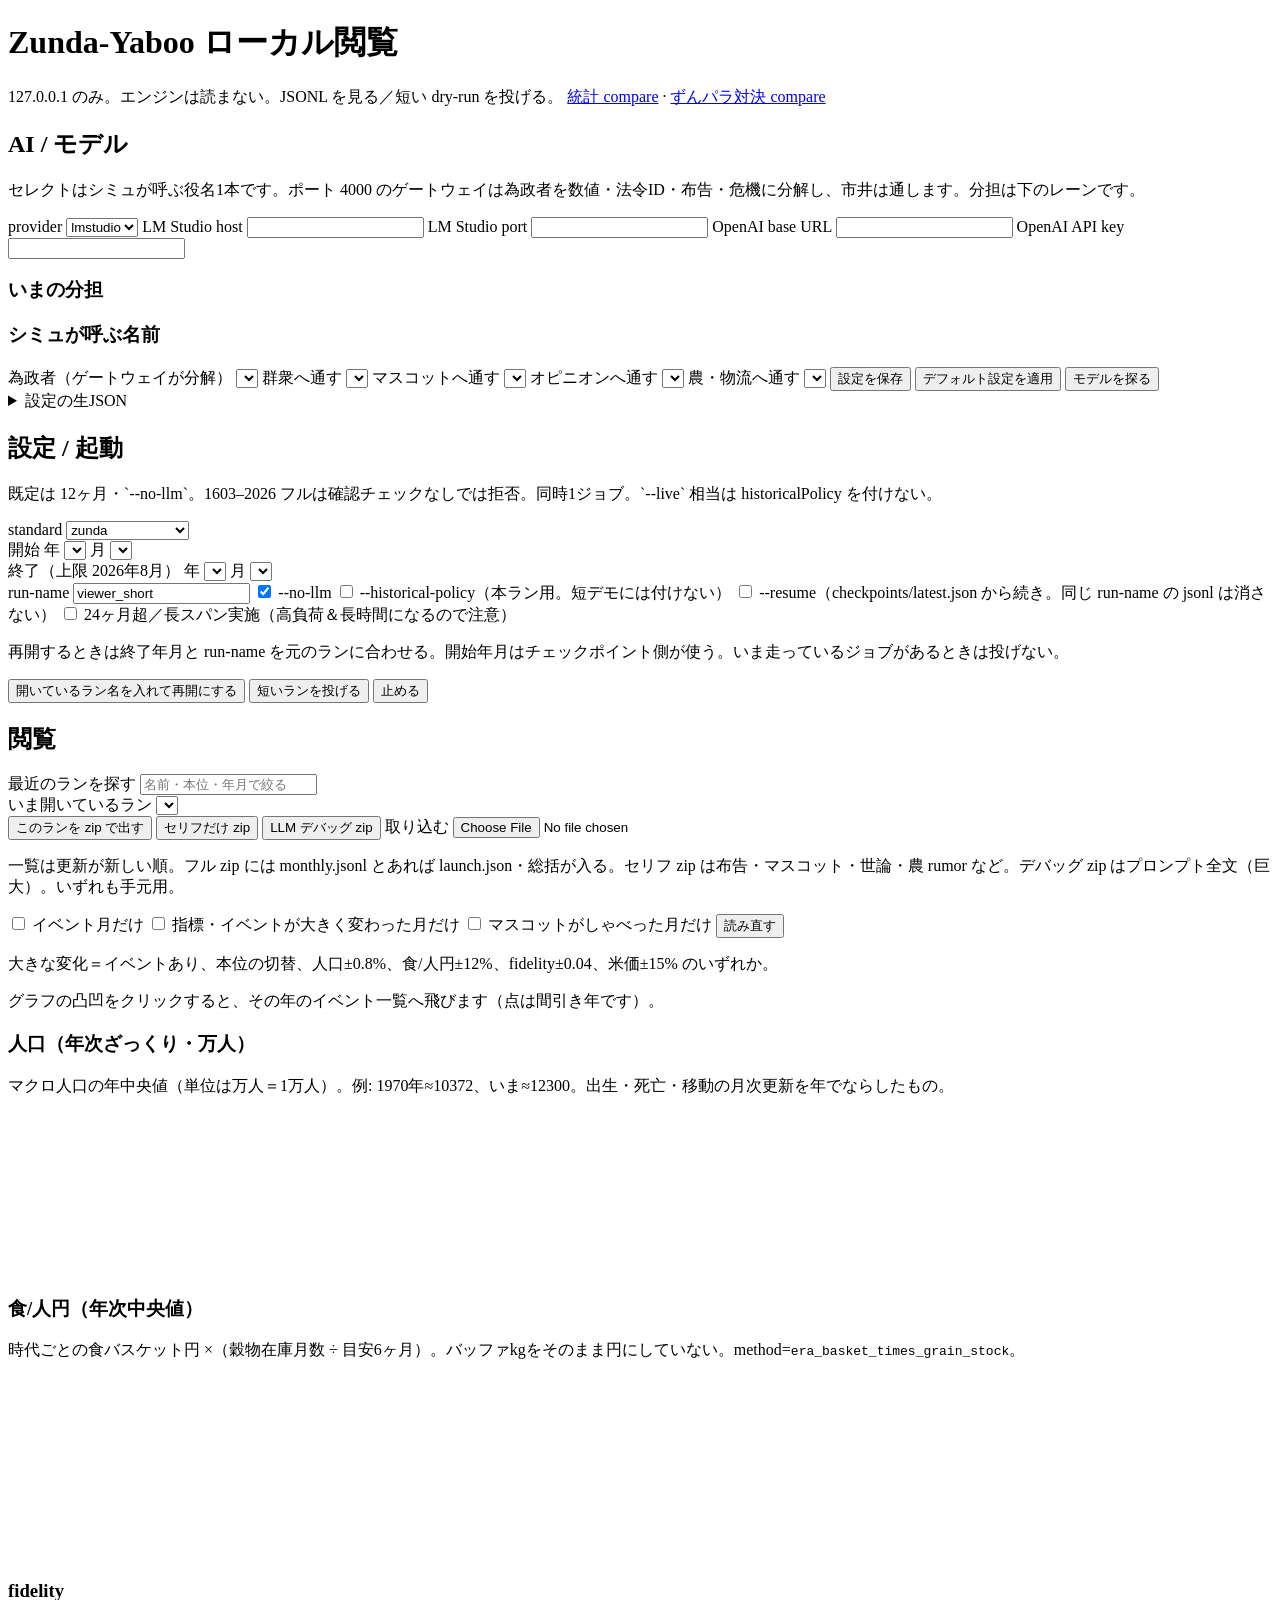
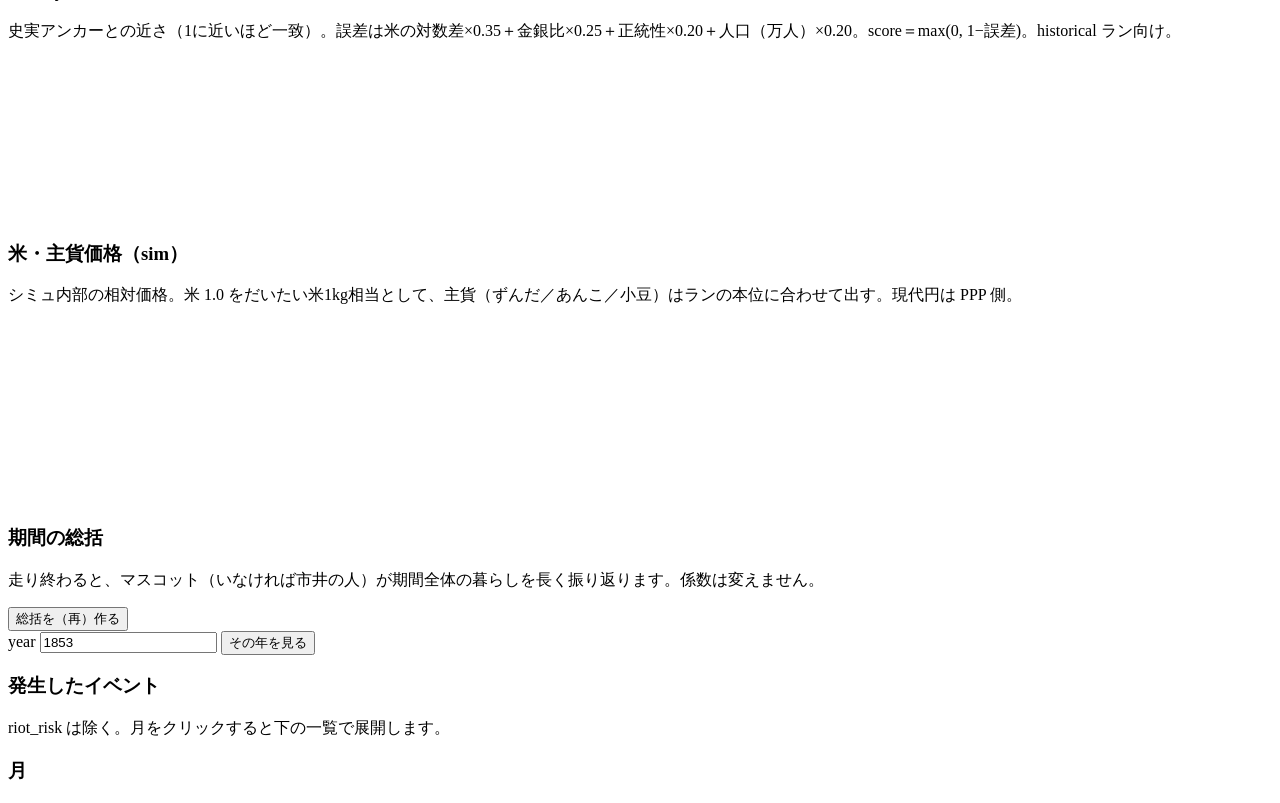
==== commit b137c2b0: "Add yen FX regimes, interest anchors, and post-1970 pop tuning." ====
--- a/web/viewer/index.html
+++ b/web/viewer/index.html
@@ -53,7 +53,10 @@
           <option value="azuki">azuki</option>
           <option value="edo_metal">edo_metal</option>
           <option value="gold_yen">gold_yen</option>
-          <option value="dollar">dollar</option>
+          <option value="dollar">dollar (legacy)</option>
+          <option value="yen_usd_peg">yen_usd_peg</option>
+          <option value="smithsonian_peg">smithsonian_peg</option>
+          <option value="yen_float">yen_float</option>
           <option value="historical">historical</option>
         </select>
       </label>
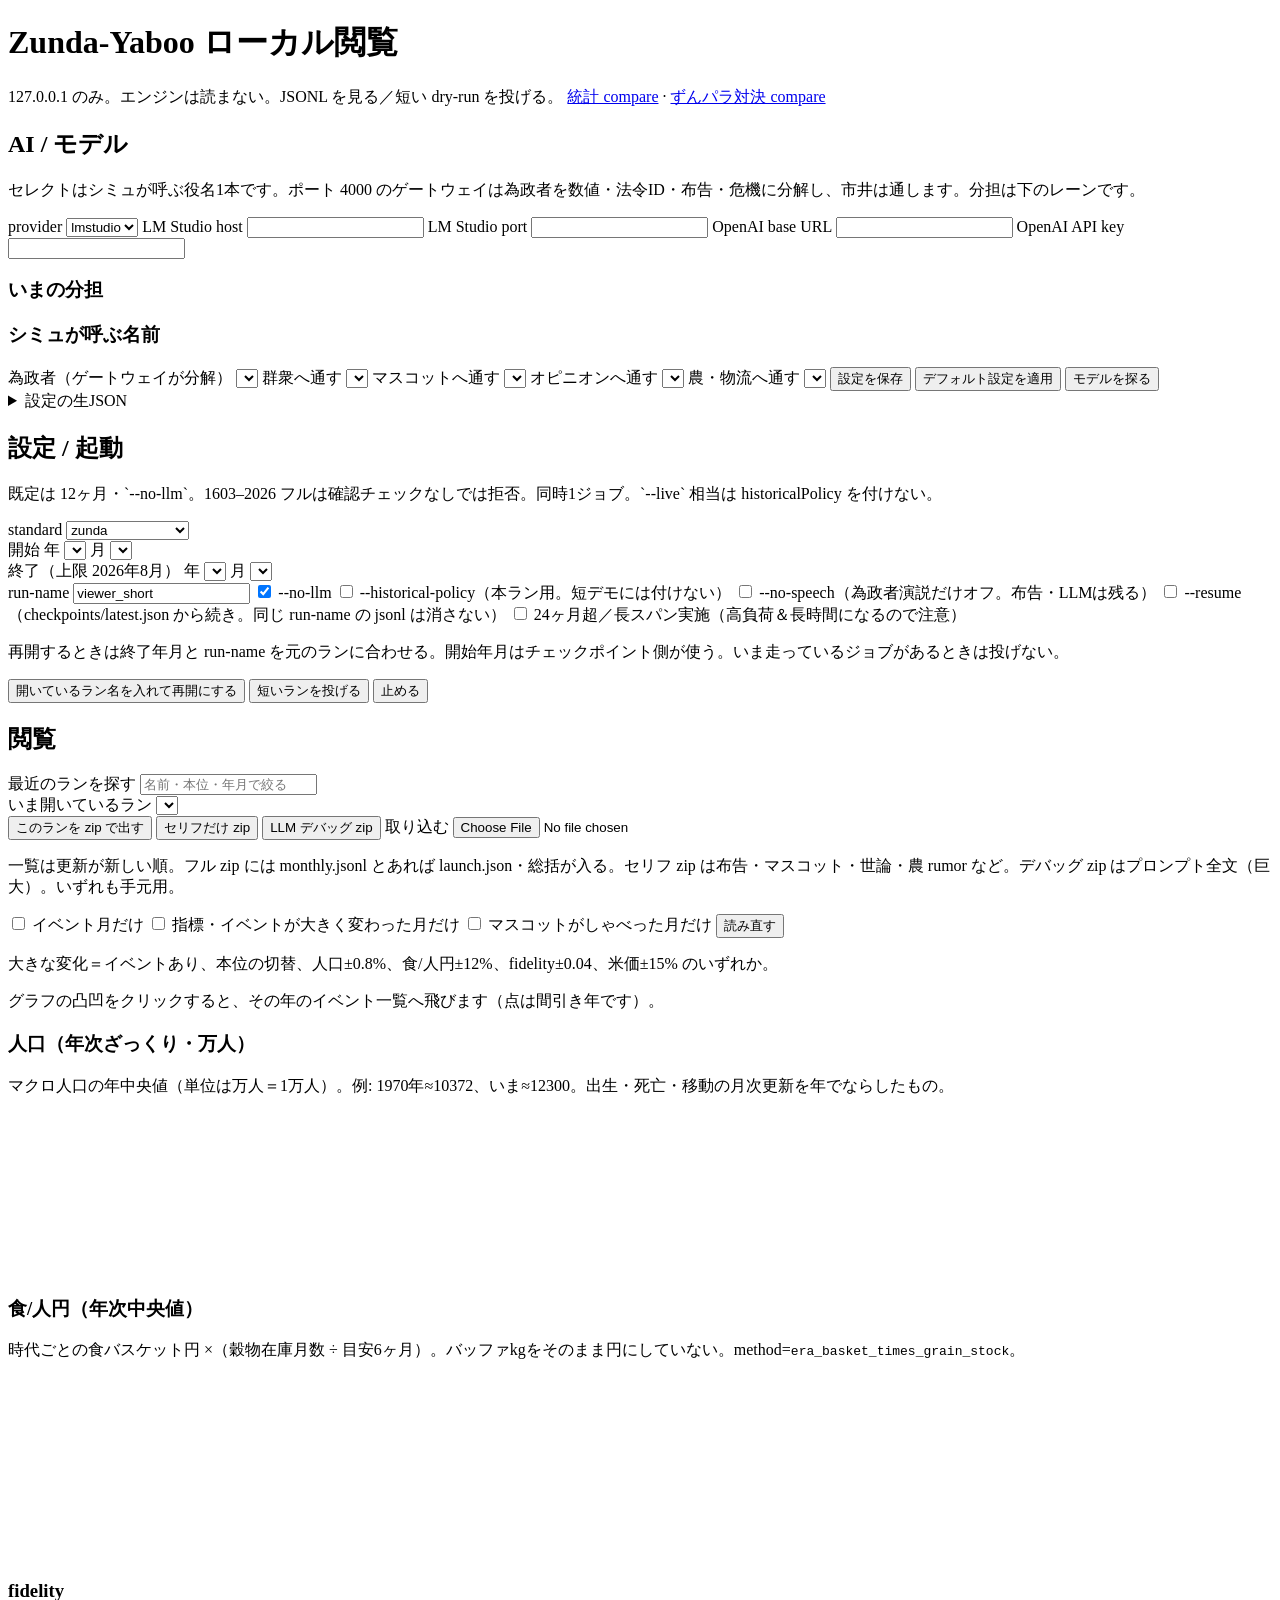
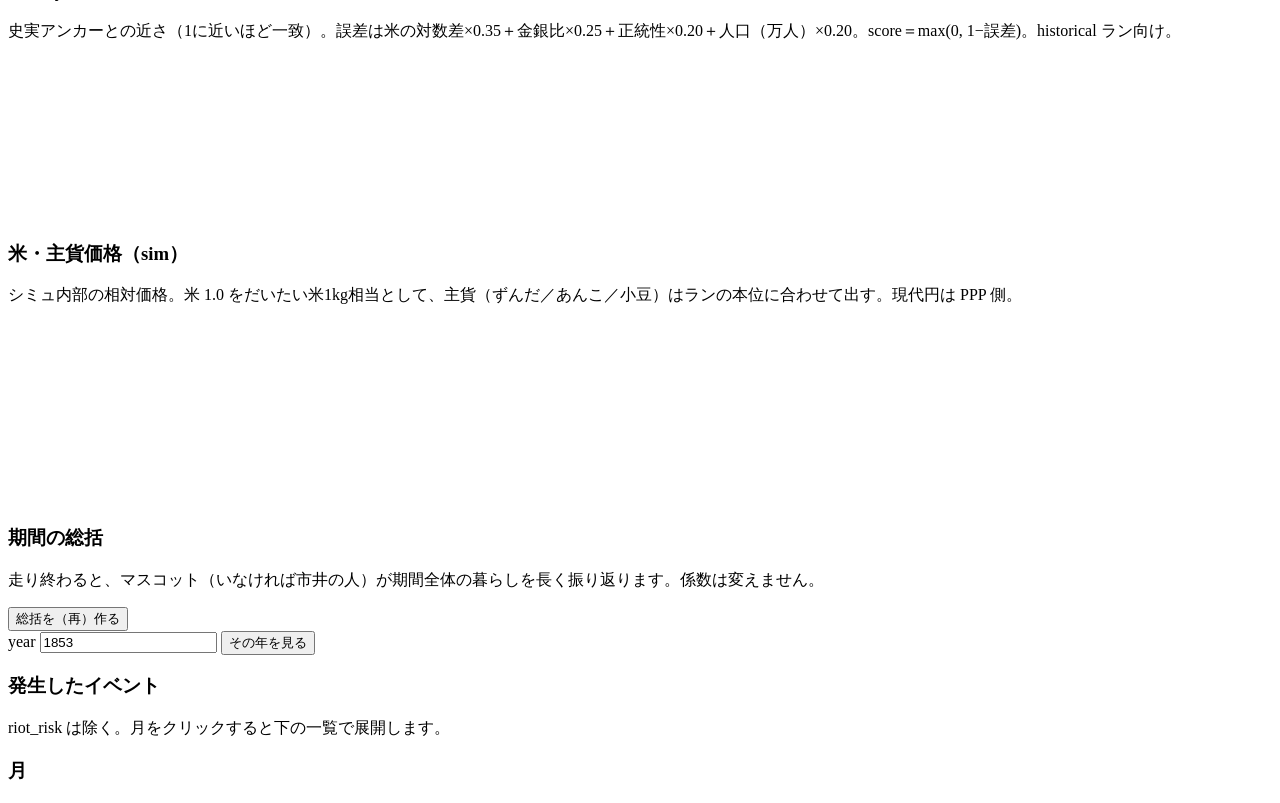
==== commit a7cfa683: "Add --no-speech flag and viewer checkbox to disable ruler speeches only. Co-authored-by: Cursor <cur" ====
--- a/web/viewer/index.html
+++ b/web/viewer/index.html
@@ -81,6 +81,7 @@
       <label>run-name <input id="runName" type="text" value="viewer_short" /></label>
       <label class="check"><input id="noLlm" type="checkbox" checked /> --no-llm</label>
       <label class="check"><input id="historicalPolicy" type="checkbox" /> --historical-policy（本ラン用。短デモには付けない）</label>
+      <label class="check"><input id="noSpeech" type="checkbox" /> --no-speech（為政者演説だけオフ。布告・LLMは残る）</label>
       <label class="check"><input id="resume" type="checkbox" /> --resume（checkpoints/latest.json から続き。同じ run-name の jsonl は消さない）</label>
       <label class="check"><input id="confirmFullSpan" type="checkbox" /> 24ヶ月超／長スパン実施（高負荷＆長時間になるので注意）</label>
       <p class="hint">再開するときは終了年月と run-name を元のランに合わせる。開始年月はチェックポイント側が使う。いま走っているジョブがあるときは投げない。</p>
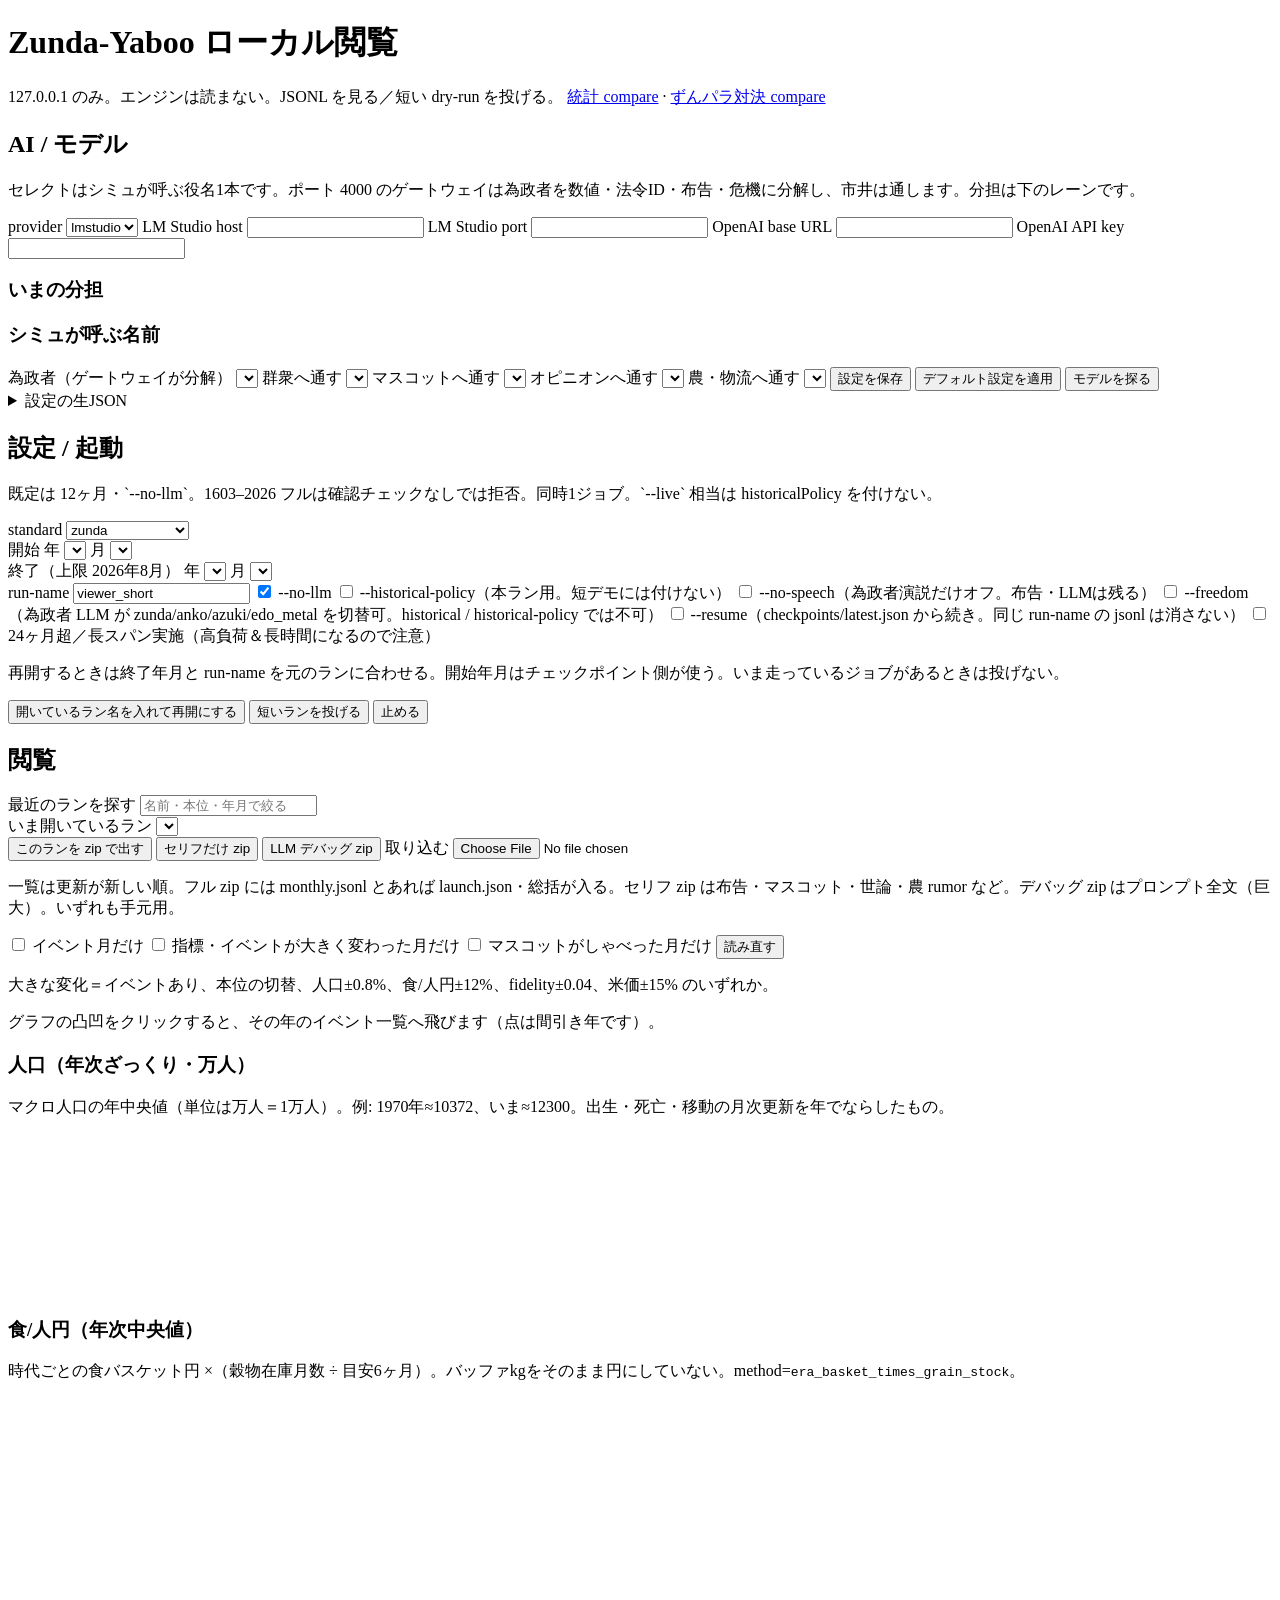
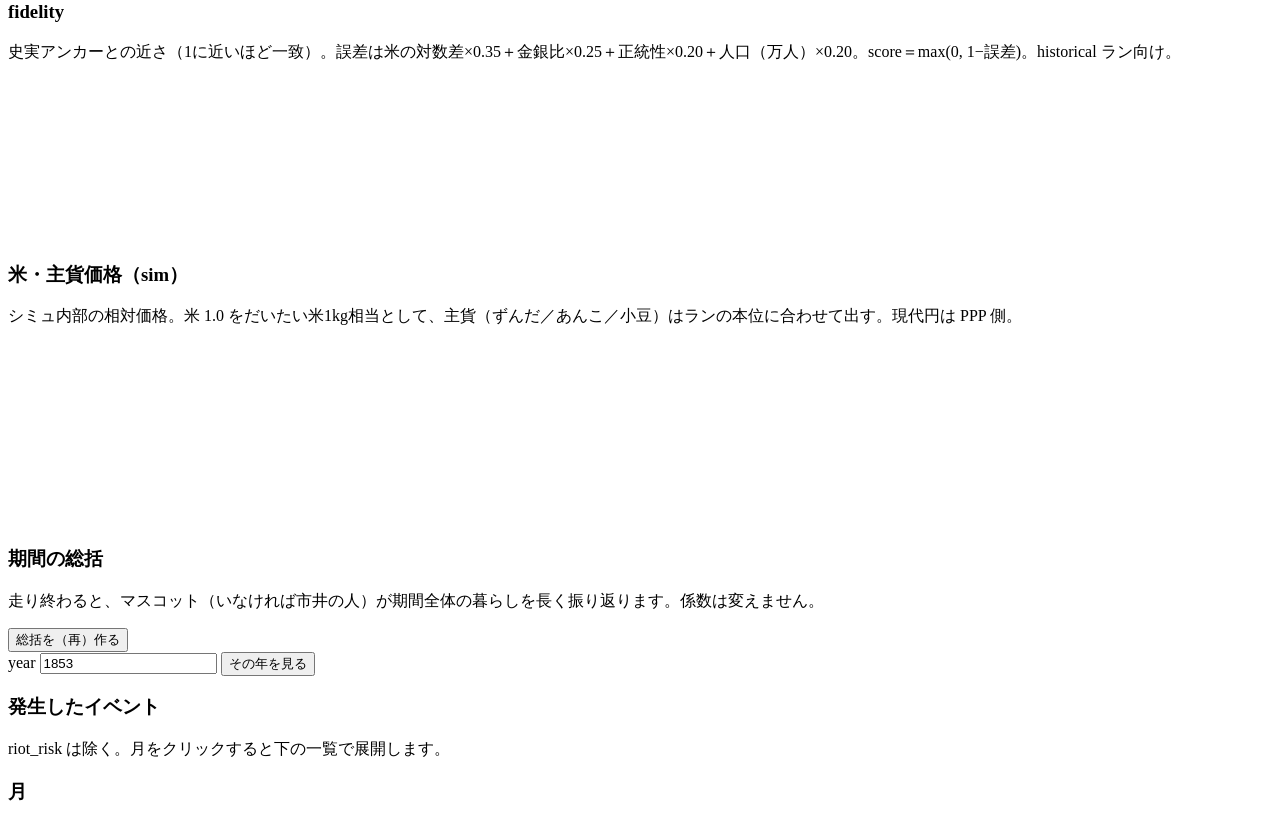
==== commit 4d919242: "Add --freedom so the ruler LLM can switch among sweet and edo_metal standards. Co-authored-by: Curso" ====
--- a/web/viewer/index.html
+++ b/web/viewer/index.html
@@ -82,6 +82,7 @@
       <label class="check"><input id="noLlm" type="checkbox" checked /> --no-llm</label>
       <label class="check"><input id="historicalPolicy" type="checkbox" /> --historical-policy（本ラン用。短デモには付けない）</label>
       <label class="check"><input id="noSpeech" type="checkbox" /> --no-speech（為政者演説だけオフ。布告・LLMは残る）</label>
+      <label class="check"><input id="freedom" type="checkbox" /> --freedom（為政者 LLM が zunda/anko/azuki/edo_metal を切替可。historical / historical-policy では不可）</label>
       <label class="check"><input id="resume" type="checkbox" /> --resume（checkpoints/latest.json から続き。同じ run-name の jsonl は消さない）</label>
       <label class="check"><input id="confirmFullSpan" type="checkbox" /> 24ヶ月超／長スパン実施（高負荷＆長時間になるので注意）</label>
       <p class="hint">再開するときは終了年月と run-name を元のランに合わせる。開始年月はチェックポイント側が使う。いま走っているジョブがあるときは投げない。</p>
